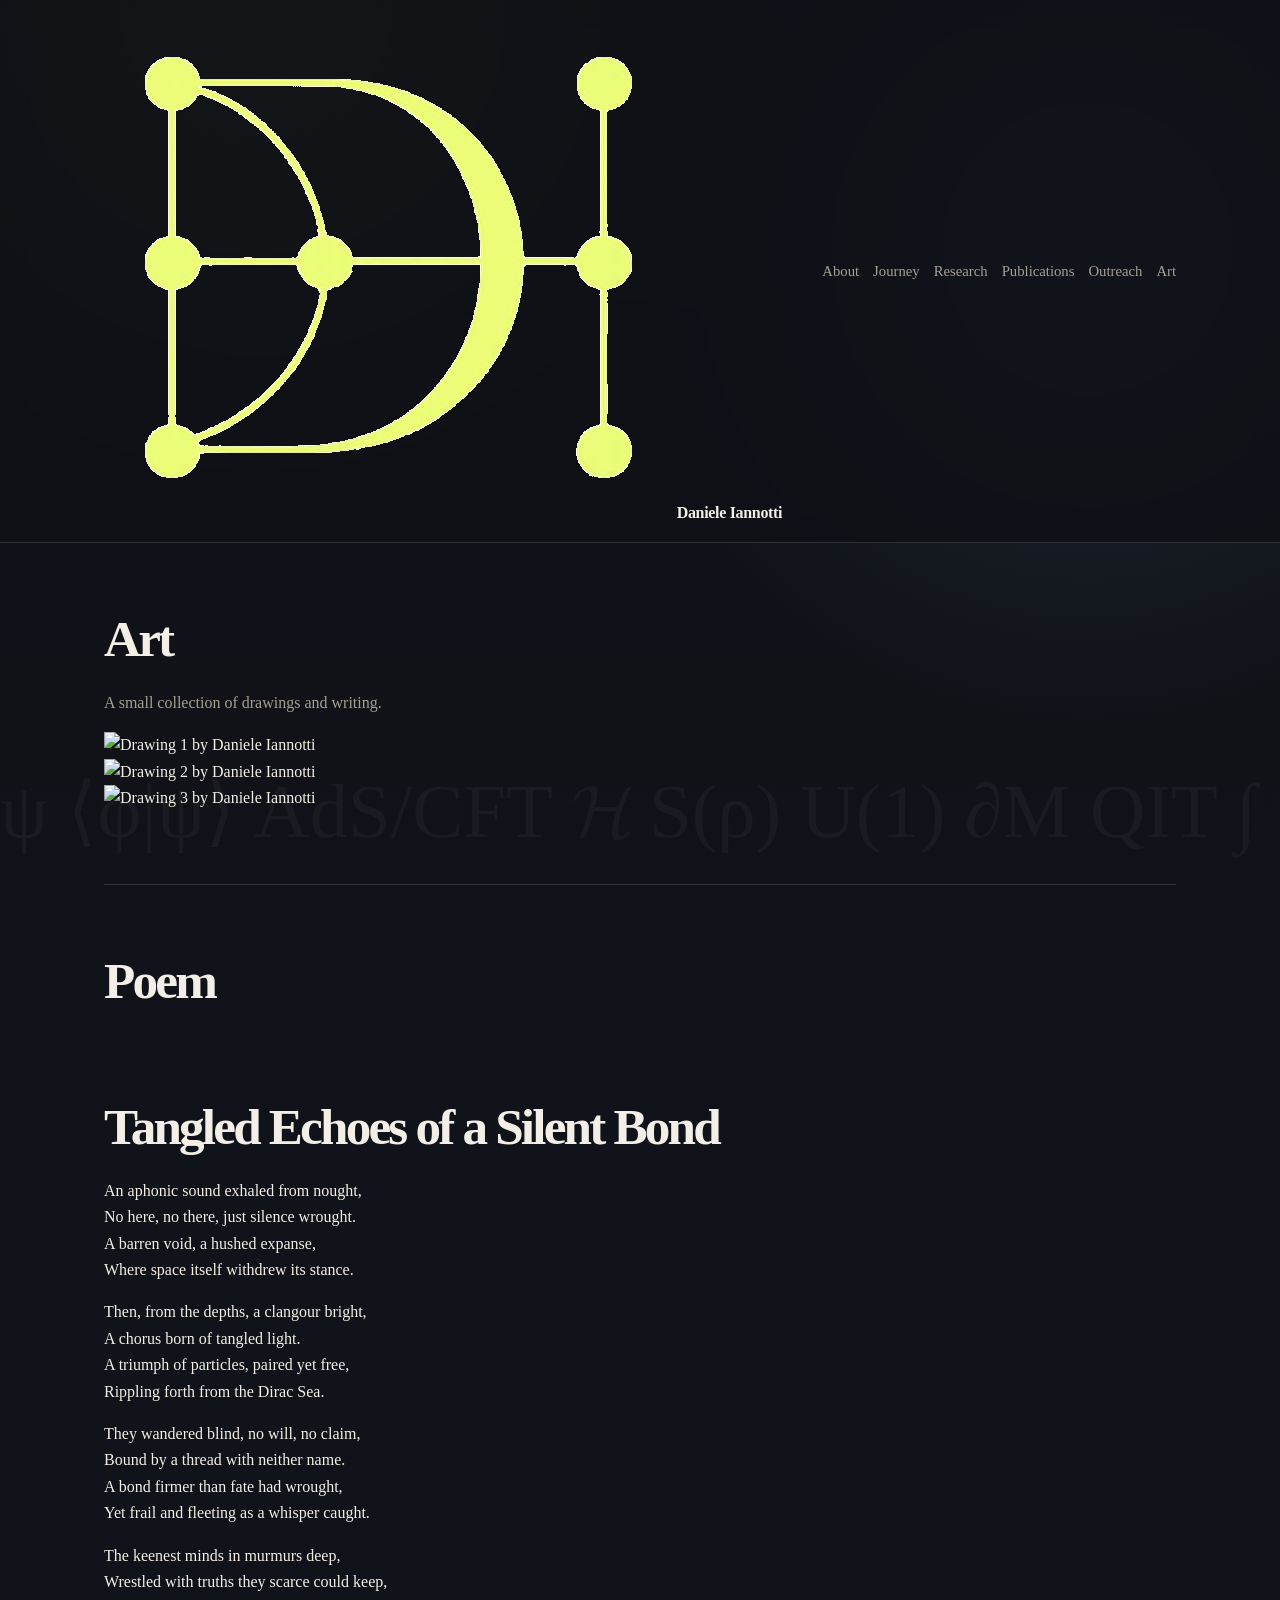
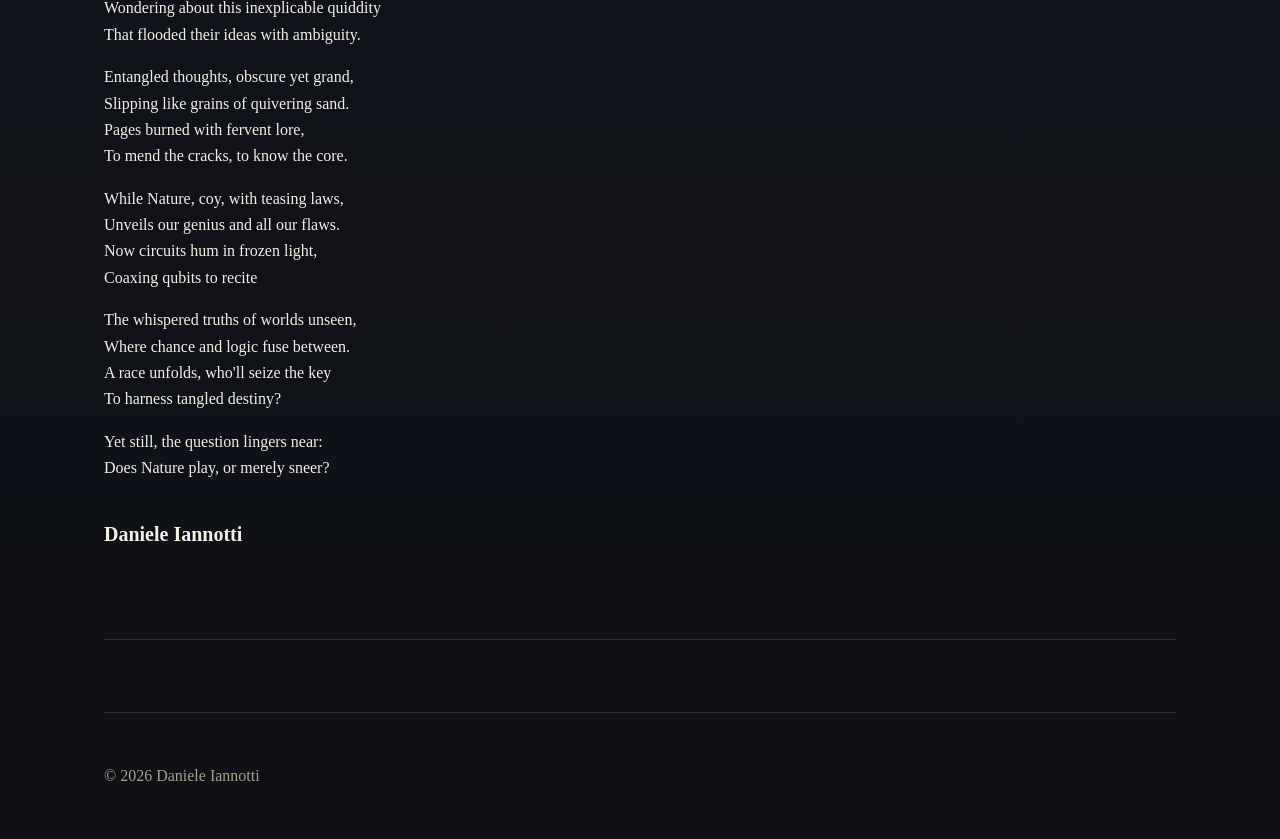
==== art.html @ decf35d2 "Update art.html" ====
<!DOCTYPE html>
<html lang="en">
<head>
  <meta charset="UTF-8">
  <meta name="viewport" content="width=device-width, initial-scale=1.0">

  <title>Art | Daniele Iannotti</title>

  <meta name="description" content="Drawings and poetry by Daniele Iannotti.">

  <link rel="stylesheet" href="style.css">
</head>

<body>

  <header>
    <nav>
      <a href="index.html" class="name logo-name">
        <img src="assets/logo.png" alt="Daniele Iannotti logo">
        <span>Daniele Iannotti</span>
      </a>

      <div class="links">
        <a href="index.html#about">About</a>
        <a href="index.html#journey">Journey</a>
        <a href="index.html#research">Research</a>
        <a href="index.html#publications">Publications</a>
        <a href="index.html#outreach">Outreach</a>
        <a href="art.html">Art</a>
      </div>
    </nav>
  </header>

  <main>

    <section id="art">
      <h2>Art</h2>

      <p>
        A small collection of drawings and writing.
      </p>

      <div class="art-gallery">
        <article class="art-item">
          <img src="assets/art/drawing-1.jpeg" alt="Drawing 1 by Daniele Iannotti">
        </article>

        <article class="art-item">
          <img src="assets/art/drawing-2.jpeg" alt="Drawing 2 by Daniele Iannotti">
        </article>

        <article class="art-item">
          <img src="assets/art/drawing-3.jpeg" alt="Drawing 3 by Daniele Iannotti">
        </article>
      </div>
    </section>

    <section id="poem" class="poem-section">
      <h2>Poem</h2>

      <section id="poem" class="poem-section">
  <h2>Tangled Echoes of a Silent Bond</h2>

  <article class="poem">

    <p>
      An aphonic sound exhaled from nought,<br>
      No here, no there, just silence wrought.<br>
      A barren void, a hushed expanse,<br>
      Where space itself withdrew its stance.
    </p>

    <p>
      Then, from the depths, a clangour bright,<br>
      A chorus born of tangled light.<br>
      A triumph of particles, paired yet free,<br>
      Rippling forth from the Dirac Sea.
    </p>

    <p>
      They wandered blind, no will, no claim,<br>
      Bound by a thread with neither name.<br>
      A bond firmer than fate had wrought,<br>
      Yet frail and fleeting as a whisper caught.
    </p>

    <p>
      The keenest minds in murmurs deep,<br>
      Wrestled with truths they scarce could keep,<br>
      Wondering about this inexplicable quiddity<br>
      That flooded their ideas with ambiguity.
    </p>

    <p>
      Entangled thoughts, obscure yet grand,<br>
      Slipping like grains of quivering sand.<br>
      Pages burned with fervent lore,<br>
      To mend the cracks, to know the core.
    </p>

    <p>
      While Nature, coy, with teasing laws,<br>
      Unveils our genius and all our flaws.<br>
      Now circuits hum in frozen light,<br>
      Coaxing qubits to recite
    </p>

    <p>
      The whispered truths of worlds unseen,<br>
      Where chance and logic fuse between.<br>
      A race unfolds, who'll seize the key<br>
      To harness tangled destiny?
    </p>

    <p>
      Yet still, the question lingers near:<br>
      Does Nature play, or merely sneer?
    </p>
  </article>

        <h3>Daniele Iannotti</h3>
</section>

  </main>

  <footer>
    <p>© 2026 Daniele Iannotti</p>
  </footer>

</body>
</html>
---- style.css ----
:root {
  --bg: #0f1117;
  --panel: #161923;
  --panel-soft: #1e2230;
  --text: #f3efe6;
  --muted: #a7a090;
  --line: rgba(243, 239, 230, 0.14);
  --accent: #d7ff6f;
  --accent-2: #9bd7ff;
  --max-width: 1120px;
}

* {
  box-sizing: border-box;
}

html {
  scroll-behavior: smooth;
}

body {
  margin: 0;
  font-family: Georgia, "Times New Roman", serif;
  background:
    radial-gradient(circle at 20% 0%, rgba(215, 255, 111, 0.12), transparent 34rem),
    radial-gradient(circle at 85% 10%, rgba(155, 215, 255, 0.11), transparent 30rem),
    linear-gradient(180deg, #0f1117 0%, #11131a 55%, #0f1117 100%);
  color: var(--text);
  line-height: 1.65;
}

body::before {
  content: "ψ   ⟨φ|ψ⟩   AdS/CFT   𝓗   S(ρ)   U(1)   ∂M   QIT   ∫";
  position: fixed;
  inset: auto 0 24px 0;
  color: rgba(243, 239, 230, 0.045);
  font-size: clamp(2rem, 6vw, 5rem);
  white-space: nowrap;
  z-index: -1;
  pointer-events: none;
}

a {
  color: var(--accent);
  text-decoration: none;
}

a:hover {
  text-decoration: underline;
}

header {
  position: sticky;
  top: 0;
  z-index: 10;
  background: rgba(15, 17, 23, 0.82);
  border-bottom: 1px solid var(--line);
  backdrop-filter: blur(14px);
}

nav {
  max-width: var(--max-width);
  margin: 0 auto;
  padding: 16px 24px;
  display: flex;
  justify-content: space-between;
  align-items: center;
  gap: 28px;
}

.name {
  color: var(--text);
  font-weight: 700;
  letter-spacing: -0.02em;
}

.links {
  display: flex;
  flex-wrap: wrap;
  gap: 14px;
  font-size: 0.92rem;
}

.links a {
  color: var(--muted);
}

.links a:hover {
  color: var(--text);
}

main {
  max-width: var(--max-width);
  margin: 0 auto;
  padding: 0 24px;
}

section {
  padding: 72px 0;
  border-bottom: 1px solid var(--line);
}

.hero {
  min-height: 82vh;
  padding: 96px 0 88px;
  display: grid;
  grid-template-columns: minmax(0, 1.5fr) 340px;
  gap: 64px;
  align-items: center;
  position: relative;
}

.hero::before {
  content: "";
  position: absolute;
  right: 220px;
  top: 130px;
  width: 11px;
  height: 11px;
  border-radius: 999px;
  background: var(--accent);
  box-shadow:
    56px 40px 0 rgba(155, 215, 255, 0.9),
    -48px 82px 0 rgba(243, 239, 230, 0.5),
    96px 126px 0 rgba(215, 255, 111, 0.6);
  opacity: 0.8;
}

.label {
  display: inline-block;
  color: var(--accent);
  text-transform: uppercase;
  letter-spacing: 0.12em;
  font-size: 0.78rem;
  margin-bottom: 18px;
}

h1 {
  font-size: clamp(4rem, 10vw, 8.6rem);
  line-height: 0.86;
  letter-spacing: -0.085em;
  margin: 0 0 28px;
  max-width: 820px;
}

h2 {
  font-size: clamp(2rem, 4vw, 3.8rem);
  line-height: 0.95;
  letter-spacing: -0.055em;
  margin: 0 0 26px;
}

h3 {
  font-size: 1.25rem;
  margin: 36px 0 16px;
}

h4 {
  font-size: 1.08rem;
  margin: 0 0 8px;
}

.subtitle {
  font-size: clamp(1.35rem, 2.4vw, 2.1rem);
  line-height: 1.18;
  max-width: 760px;
  color: var(--text);
  margin-bottom: 24px;
}

.hero-text > p:not(.label):not(.subtitle) {
  color: var(--muted);
  max-width: 660px;
}

.buttons {
  display: flex;
  flex-wrap: wrap;
  gap: 10px;
  margin-top: 30px;
}

.buttons a {
  color: var(--text);
  border: 1px solid var(--line);
  background: rgba(255, 255, 255, 0.045);
  padding: 8px 14px;
  border-radius: 999px;
  font-size: 0.94rem;
}

.buttons a:hover {
  background: var(--accent);
  color: #0f1117;
  text-decoration: none;
  border-color: var(--accent);
}

.hero-photo {
  position: relative;
}

.hero-photo::before {
  content: "quantum information / many-body physics / gravity";
  position: absolute;
  left: -58px;
  bottom: 18px;
  transform: rotate(-90deg);
  transform-origin: left bottom;
  color: rgba(243, 239, 230, 0.45);
  font-size: 0.76rem;
  letter-spacing: 0.12em;
  text-transform: uppercase;
  white-space: nowrap;
}

.hero-photo img {
  width: 100%;
  max-width: 280px;
  aspect-ratio: 4 / 5;
  object-fit: cover;
  border-radius: 28px;
  display: block;
  margin-left: auto;
  border: 1px solid var(--line);
  filter: grayscale(15%) contrast(1.03);
  box-shadow: 0 28px 80px rgba(0, 0, 0, 0.38);
}

section > p {
  max-width: 780px;
  color: var(--muted);
}

#about p {
  font-size: 1.15rem;
  max-width: 820px;
}

.cards {
  display: grid;
  grid-template-columns: repeat(3, 1fr);
  gap: 18px;
}

.cards article,
.publication {
  background:
    linear-gradient(180deg, rgba(255, 255, 255, 0.055), rgba(255, 255, 255, 0.025));
  border: 1px solid var(--line);
  border-radius: 24px;
  padding: 22px;
}

.cards article {
  min-height: 230px;
  position: relative;
  overflow: hidden;
}

.cards article::after {
  content: "";
  position: absolute;
  right: -32px;
  bottom: -32px;
  width: 110px;
  height: 110px;
  border-radius: 999px;
  border: 1px solid rgba(215, 255, 111, 0.18);
}

.cards article h3 {
  margin-top: 0;
  color: var(--accent);
}

.cards article p,
.publication p,
#outreach p,
#contact p {
  color: var(--muted);
}

.publication {
  margin-bottom: 16px;
  transition: transform 0.16s ease, border-color 0.16s ease, background 0.16s ease;
}

.publication:hover {
  transform: translateY(-2px);
  border-color: rgba(215, 255, 111, 0.38);
  background:
    linear-gradient(180deg, rgba(215, 255, 111, 0.075), rgba(255, 255, 255, 0.025));
}

.publication p {
  margin: 6px 0;
}

.publication h4 {
  color: var(--text);
}

/* Outreach */

.outreach-list {
  display: grid;
  gap: 14px;
  margin-top: 28px;
}

.outreach-item {
  background:
    linear-gradient(180deg, rgba(255, 255, 255, 0.055), rgba(255, 255, 255, 0.025));
  border: 1px solid var(--line);
  border-radius: 24px;
  padding: 20px 22px;
  transition: transform 0.16s ease, border-color 0.16s ease, background 0.16s ease;
}

.outreach-item:hover {
  transform: translateY(-2px);
  border-color: rgba(215, 255, 111, 0.38);
  background:
    linear-gradient(180deg, rgba(215, 255, 111, 0.075), rgba(255, 255, 255, 0.025));
}

.outreach-type {
  margin: 0 0 6px;
  color: var(--muted);
  font-size: 0.9rem;
}

.outreach-item h3 {
  margin: 0;
  font-size: 1.15rem;
  line-height: 1.35;
}

.outreach-item h3 a {
  color: var(--text);
}

.outreach-item h3 a:hover {
  color: var(--accent);
  text-decoration: none;
}

.outreach-more {
  margin-top: 22px;
}

/* Academic Journey */

.aj-section {
  display: block;
}

.aj-section h2 {
  margin-bottom: 44px;
}

.aj-track {
  position: relative;
  display: grid;
  grid-template-columns: repeat(4, 1fr);
  gap: 28px;
  padding: 52px 42px 48px;
  border-radius: 34px;
  background:
    radial-gradient(circle at center, rgba(255, 250, 240, 0.98) 0%, rgba(255, 250, 240, 0.96) 58%, rgba(255, 250, 240, 0.72) 78%, rgba(255, 250, 240, 0.10) 100%);
  box-shadow:
    inset 0 0 80px rgba(15, 17, 23, 0.18),
    0 30px 90px rgba(0, 0, 0, 0.28);
  overflow: hidden;
}

/* dark fade around the panel boundary */
.aj-track::before {
  content: "";
  position: absolute;
  inset: 0;
  border-radius: 34px;
  background:
    linear-gradient(90deg, rgba(15, 17, 23, 0.32), transparent 9%, transparent 91%, rgba(15, 17, 23, 0.32)),
    linear-gradient(180deg, rgba(15, 17, 23, 0.28), transparent 13%, transparent 87%, rgba(15, 17, 23, 0.28));
  pointer-events: none;
  z-index: 0;
}

/* one clean continuous line */
.aj-track::after {
  content: "";
  position: absolute;
  top: 104px;
  left: 12.5%;
  right: 12.5%;
  height: 4px;
  background: #7a3e2d;
  border-radius: 999px;
  z-index: 1;
}

.aj-item {
  position: relative;
  z-index: 2;
  text-align: center;
  min-width: 0;
}

.aj-years {
  height: 34px;
  margin-bottom: 8px;
  color: #4b443d;
  font-size: 1.24rem;
  font-weight: 700;
  white-space: nowrap;
}

.aj-dot {
  position: relative;
  width: 20px;
  height: 20px;
  margin: 0 auto 42px;
  border-radius: 999px;
  background: #fffaf0;
  border: 4px solid #7a3e2d;
  box-shadow: 0 0 0 2px rgba(122, 62, 45, 0.22);
}

.aj-item:last-child .aj-dot::after {
  content: "";
  position: absolute;
  top: 50%;
  left: 18px;
  transform: translateY(-50%);
  width: 0;
  height: 0;
  border-left: 16px solid #7a3e2d;
  border-top: 10px solid transparent;
  border-bottom: 10px solid transparent;
}

.aj-logo {
  width: 116px;
  height: 116px;
  margin: 0 auto 22px;
  display: flex;
  align-items: center;
  justify-content: center;
}

.aj-logo img {
  width: 100%;
  height: 100%;
  object-fit: contain;
  filter: none;
  opacity: 1;
}

.aj-item h3 {
  max-width: 230px;
  margin: 0 auto 8px;
  color: #5f574d;
  font-size: 1.14rem;
  line-height: 1.25;
}

.aj-item p {
  max-width: 230px;
  margin: 0 auto;
  color: #1f1f1d;
  font-size: 1.05rem;
  line-height: 1.35;
}

footer {
  max-width: var(--max-width);
  margin: 0 auto;
  padding: 34px 24px;
  color: var(--muted);
}

/* Mobile */

@media (max-width: 860px) {
  nav {
    align-items: flex-start;
    flex-direction: column;
  }

  .hero {
    min-height: auto;
    grid-template-columns: 1fr;
    gap: 40px;
    padding: 72px 0;
  }

  .hero::before {
    display: none;
  }

  .hero-photo::before {
    display: none;
  }

  .hero-photo img {
    margin-left: 0;
    max-width: 210px;
  }

  .cards {
    grid-template-columns: 1fr;
  }

  section {
    padding: 56px 0;
  }

  .aj-section h2 {
    margin-bottom: 32px;
  }

  .aj-track {
    grid-template-columns: 1fr;
    gap: 30px;
    padding: 32px 24px 32px 52px;
    border-radius: 26px;
  }

  .aj-track::after {
    top: 32px;
    bottom: 32px;
    left: 28px;
    right: auto;
    width: 4px;
    height: auto;
    background: #7a3e2d;
  }

}
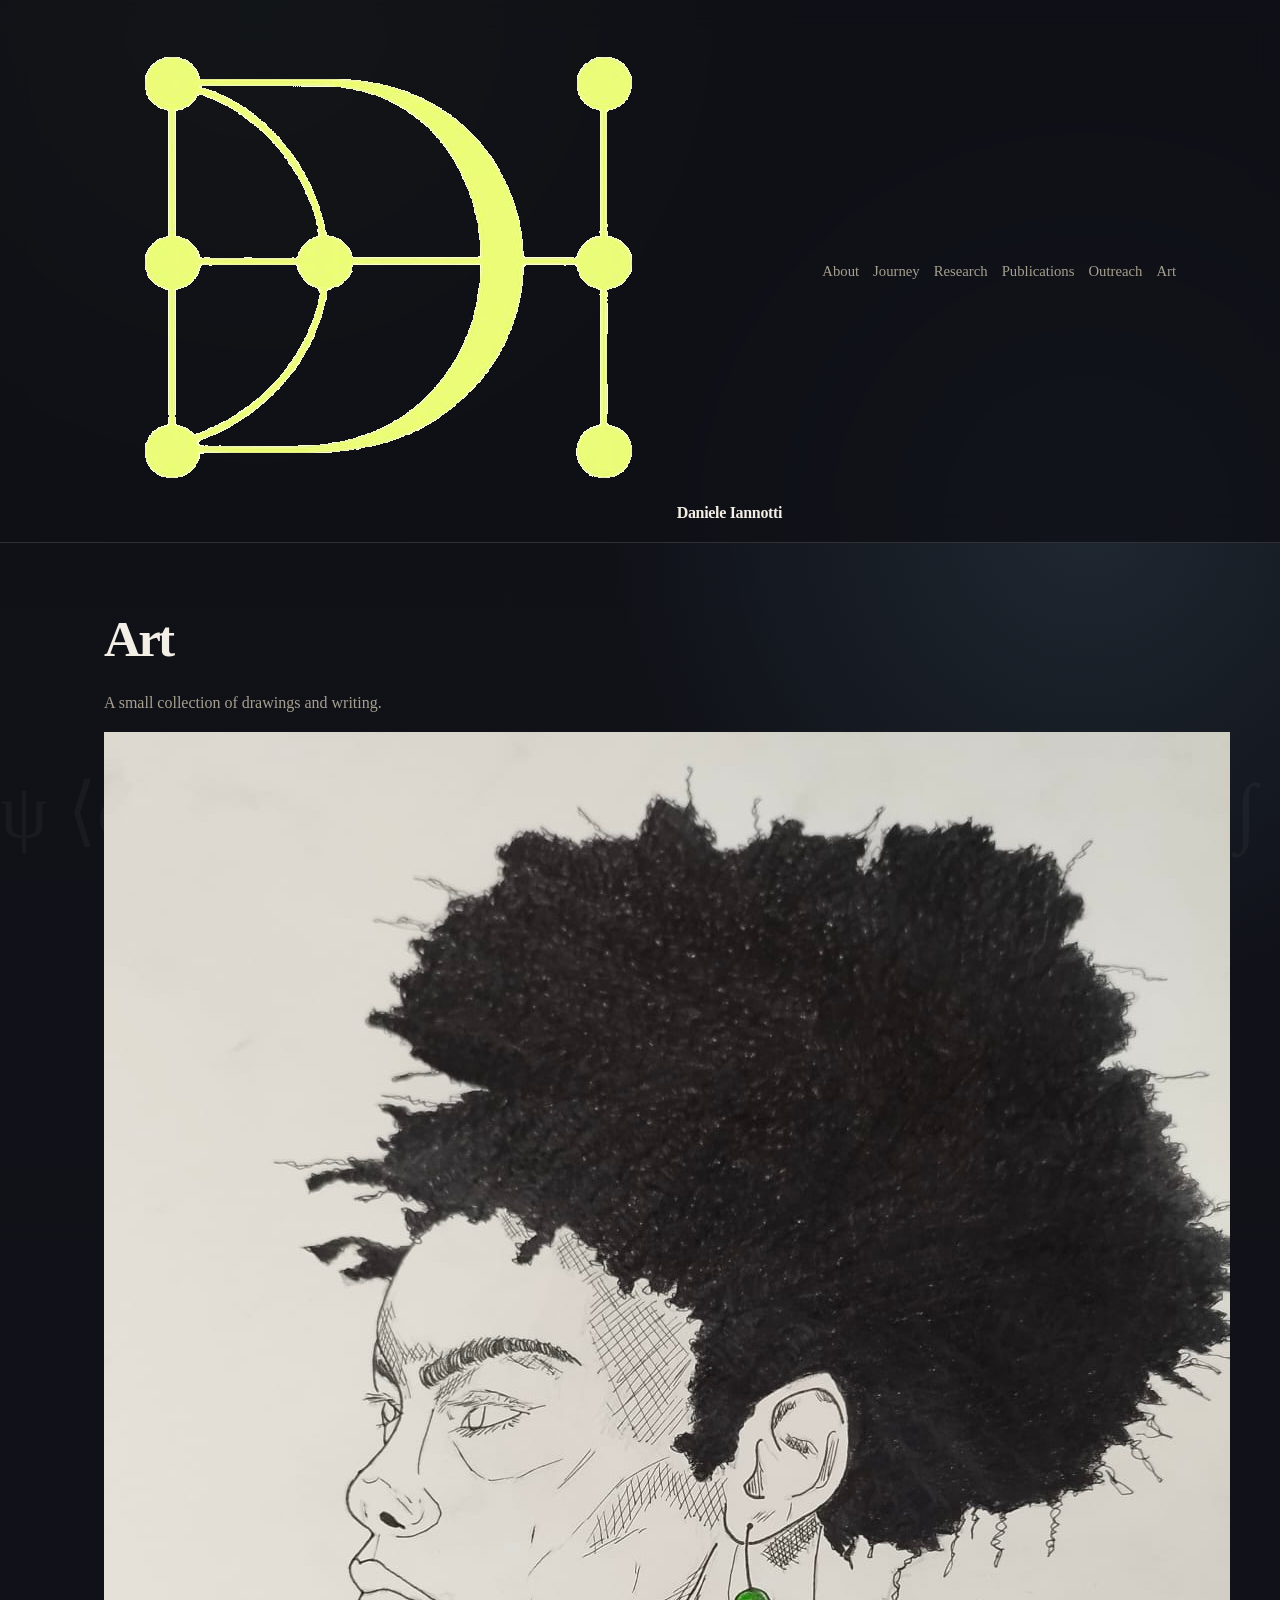
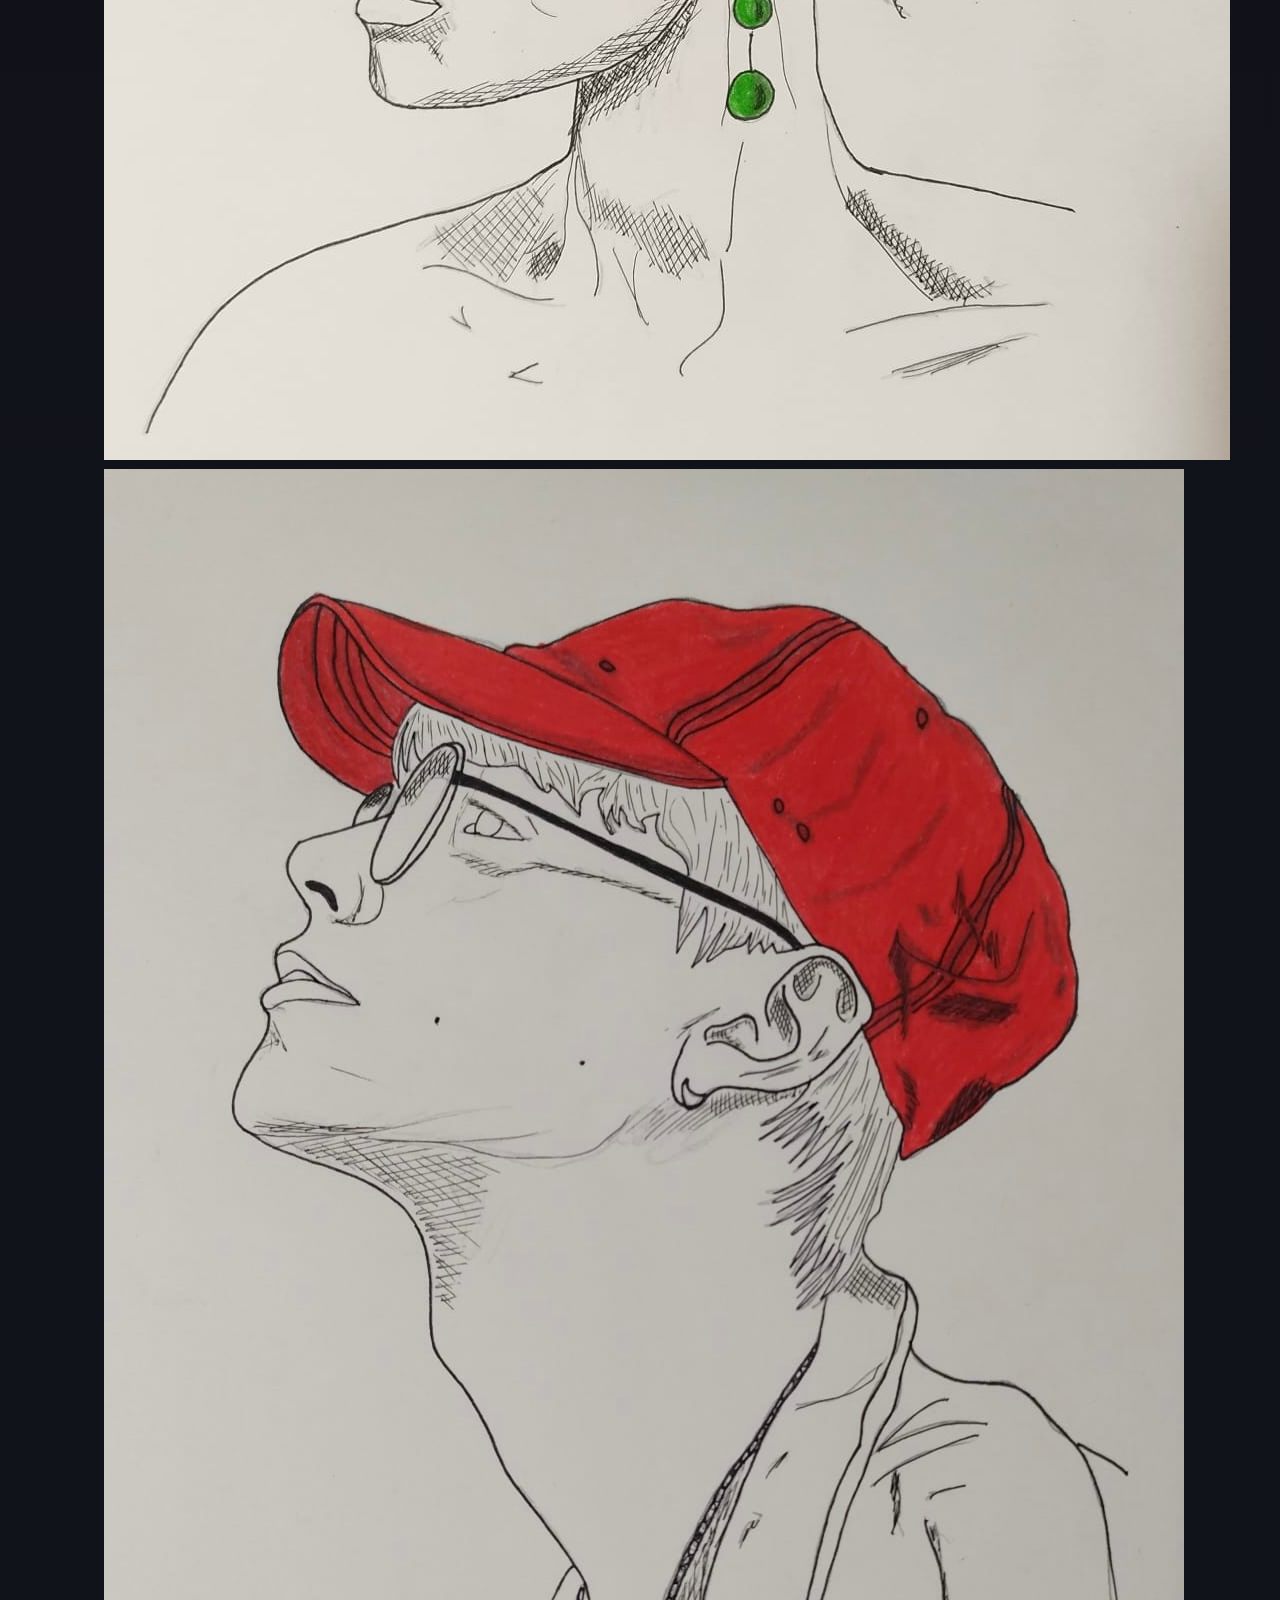
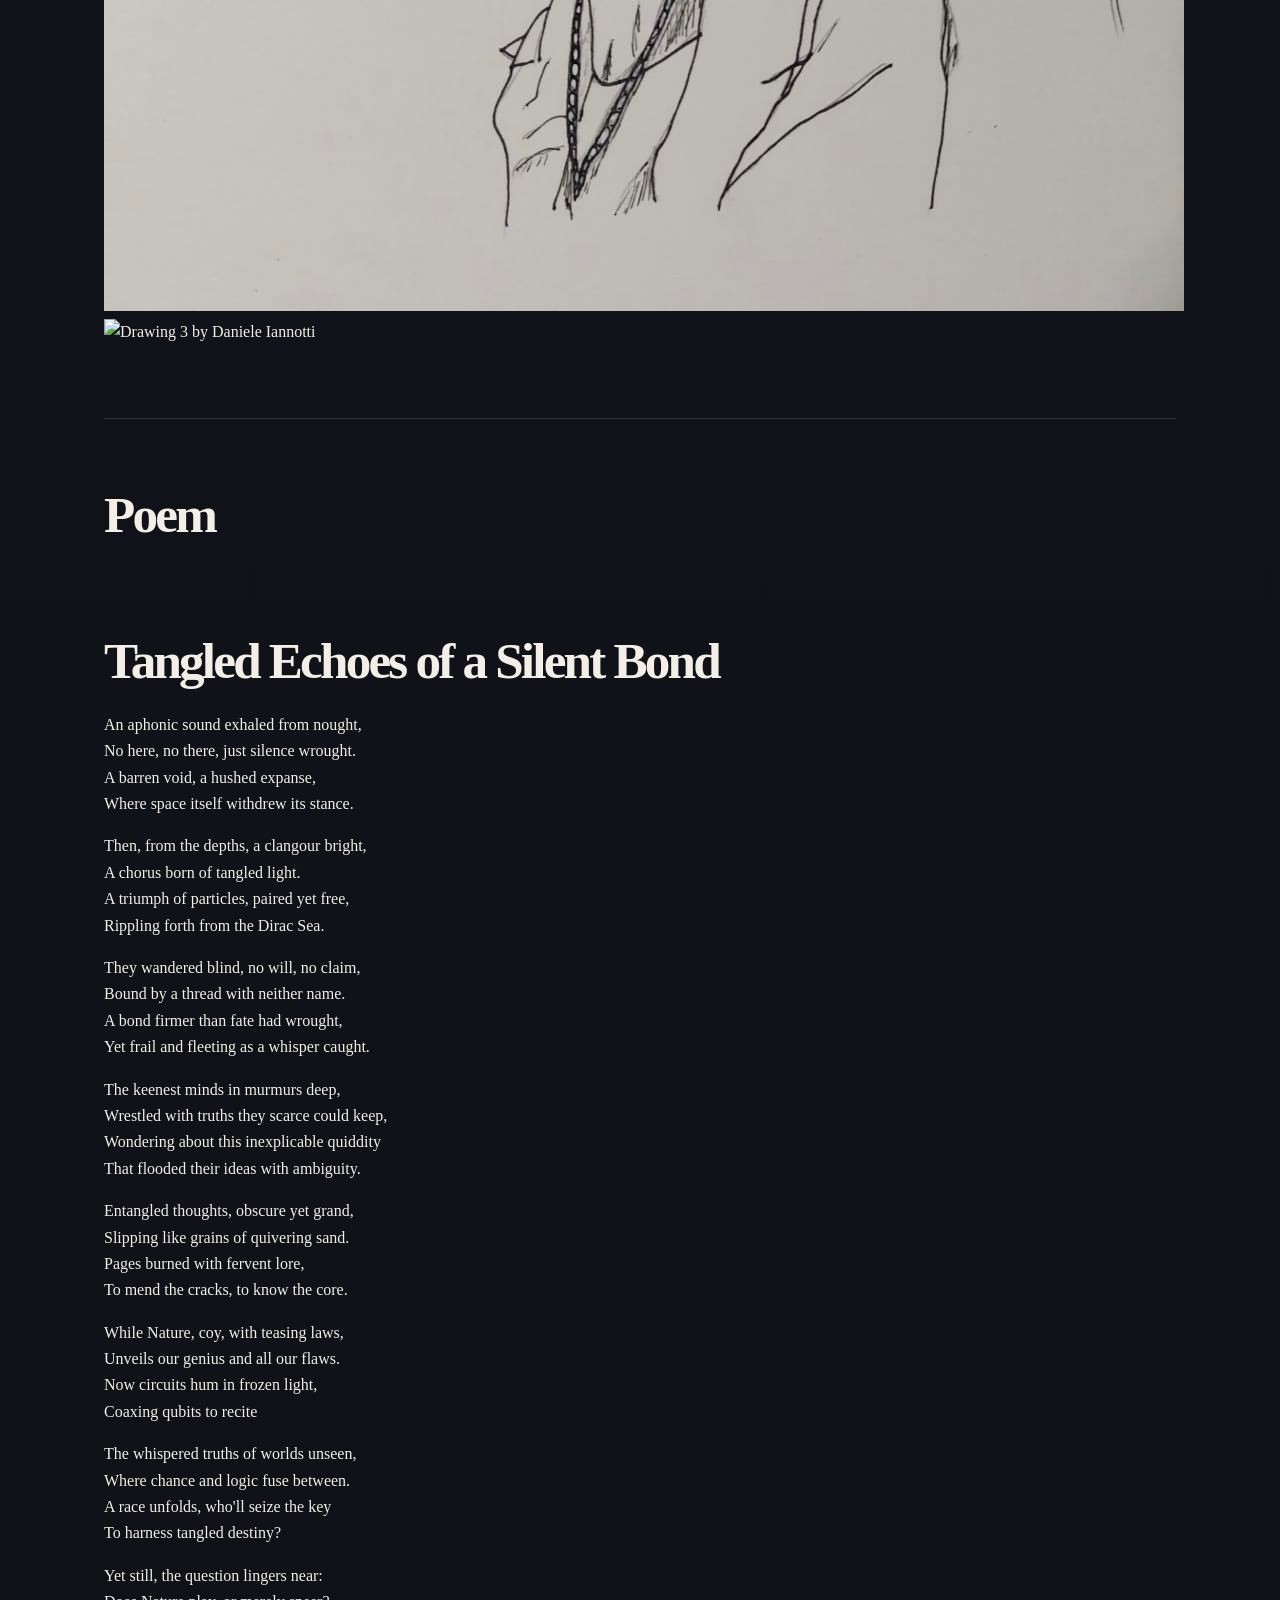
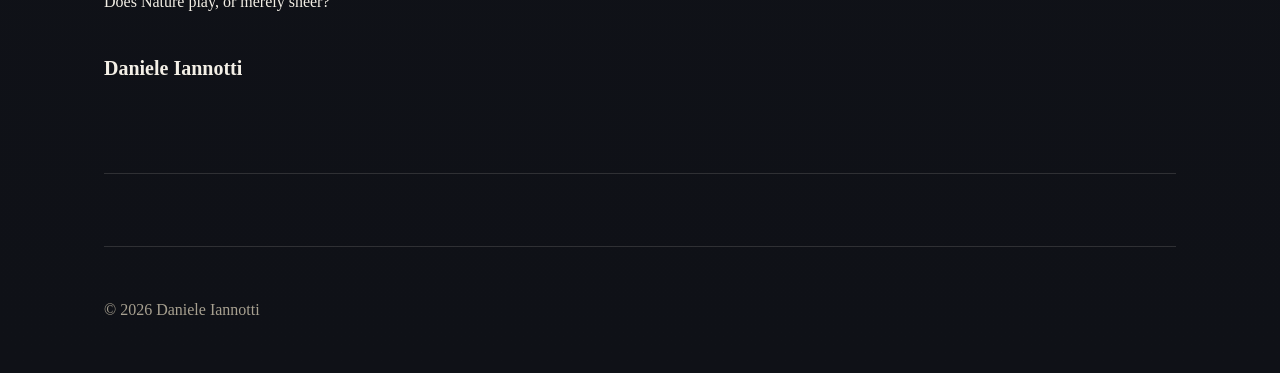
==== commit e6fcdf5f: "Update art.html" ====
--- a/art.html
+++ b/art.html
@@ -42,15 +42,15 @@
 
       <div class="art-gallery">
         <article class="art-item">
-          <img src="assets/art/drawing-1.jpeg" alt="Drawing 1 by Daniele Iannotti">
+          <img src="assets/art/drawing-01.jpeg" alt="Drawing 1 by Daniele Iannotti">
         </article>
 
         <article class="art-item">
-          <img src="assets/art/drawing-2.jpeg" alt="Drawing 2 by Daniele Iannotti">
+          <img src="assets/art/drawing-02.jpeg" alt="Drawing 2 by Daniele Iannotti">
         </article>
 
         <article class="art-item">
-          <img src="assets/art/drawing-3.jpeg" alt="Drawing 3 by Daniele Iannotti">
+          <img src="assets/art/drawing-03.jpeg" alt="Drawing 3 by Daniele Iannotti">
         </article>
       </div>
     </section>
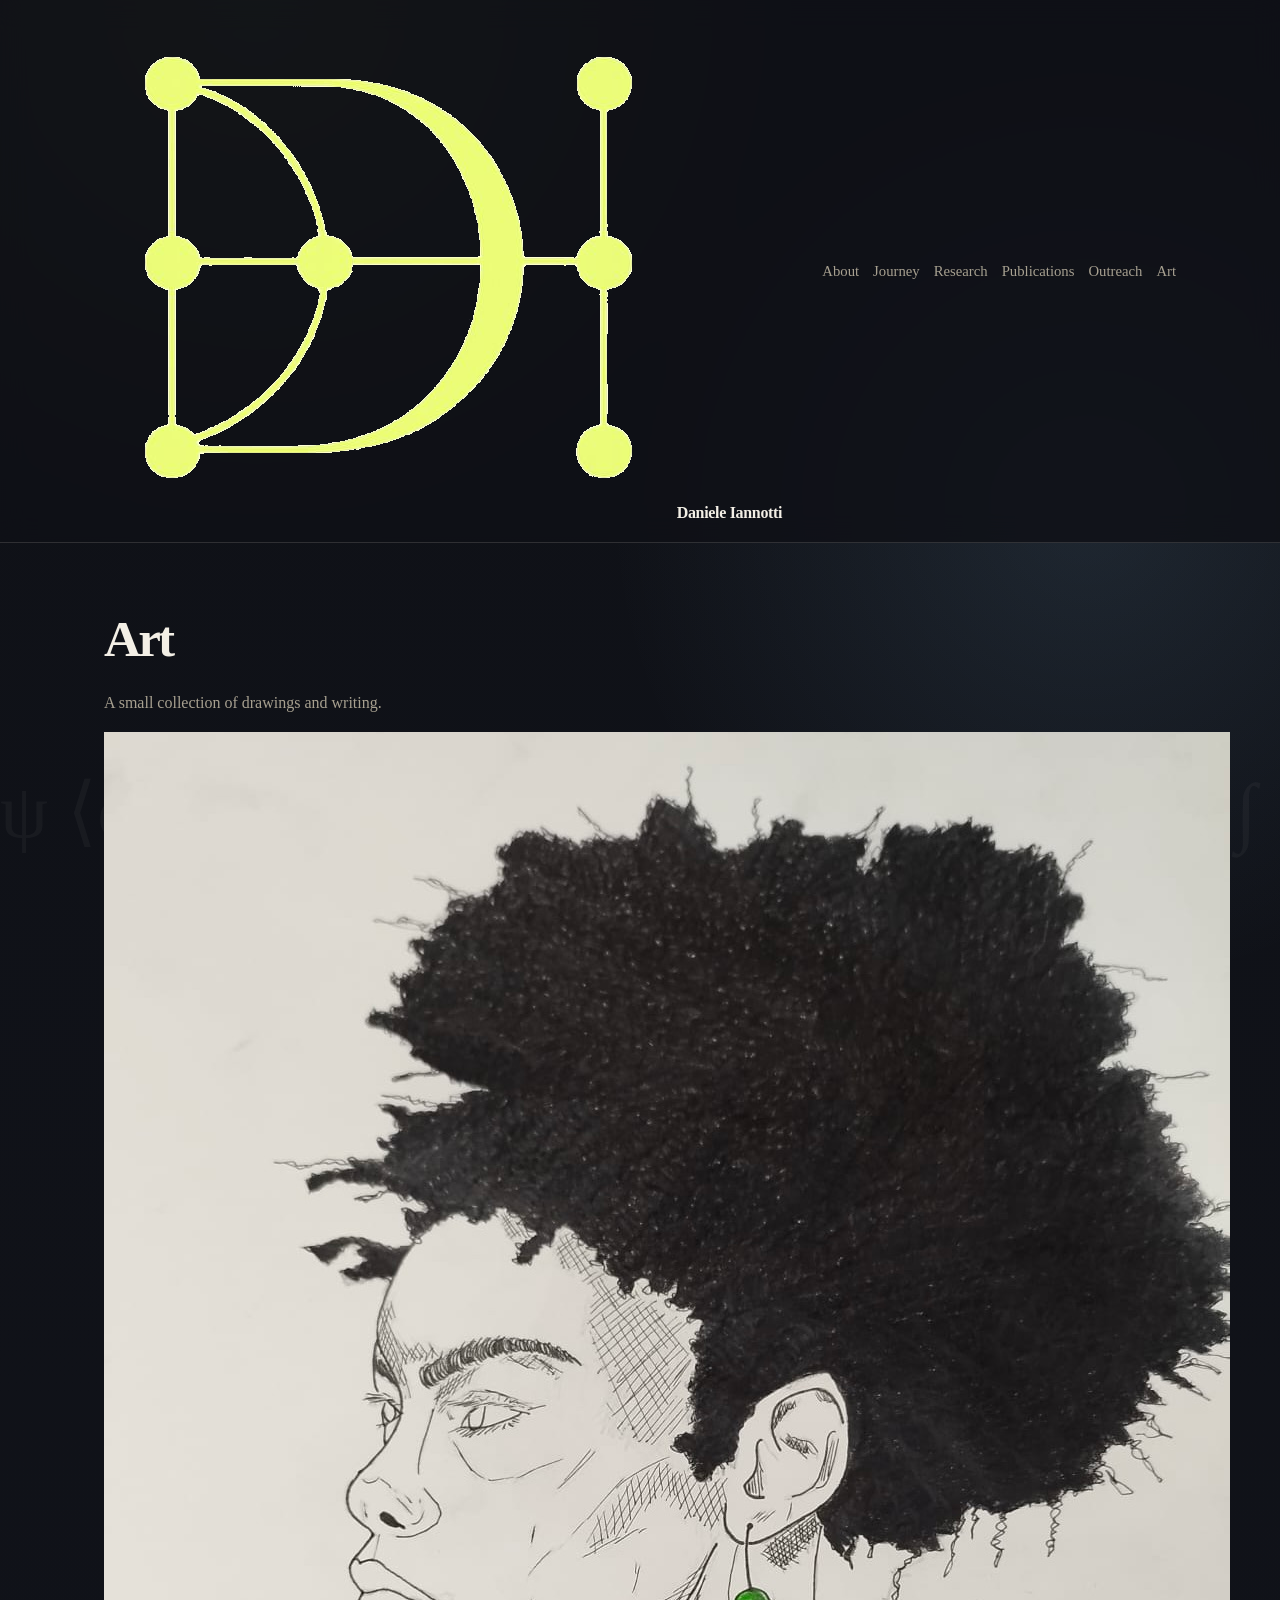
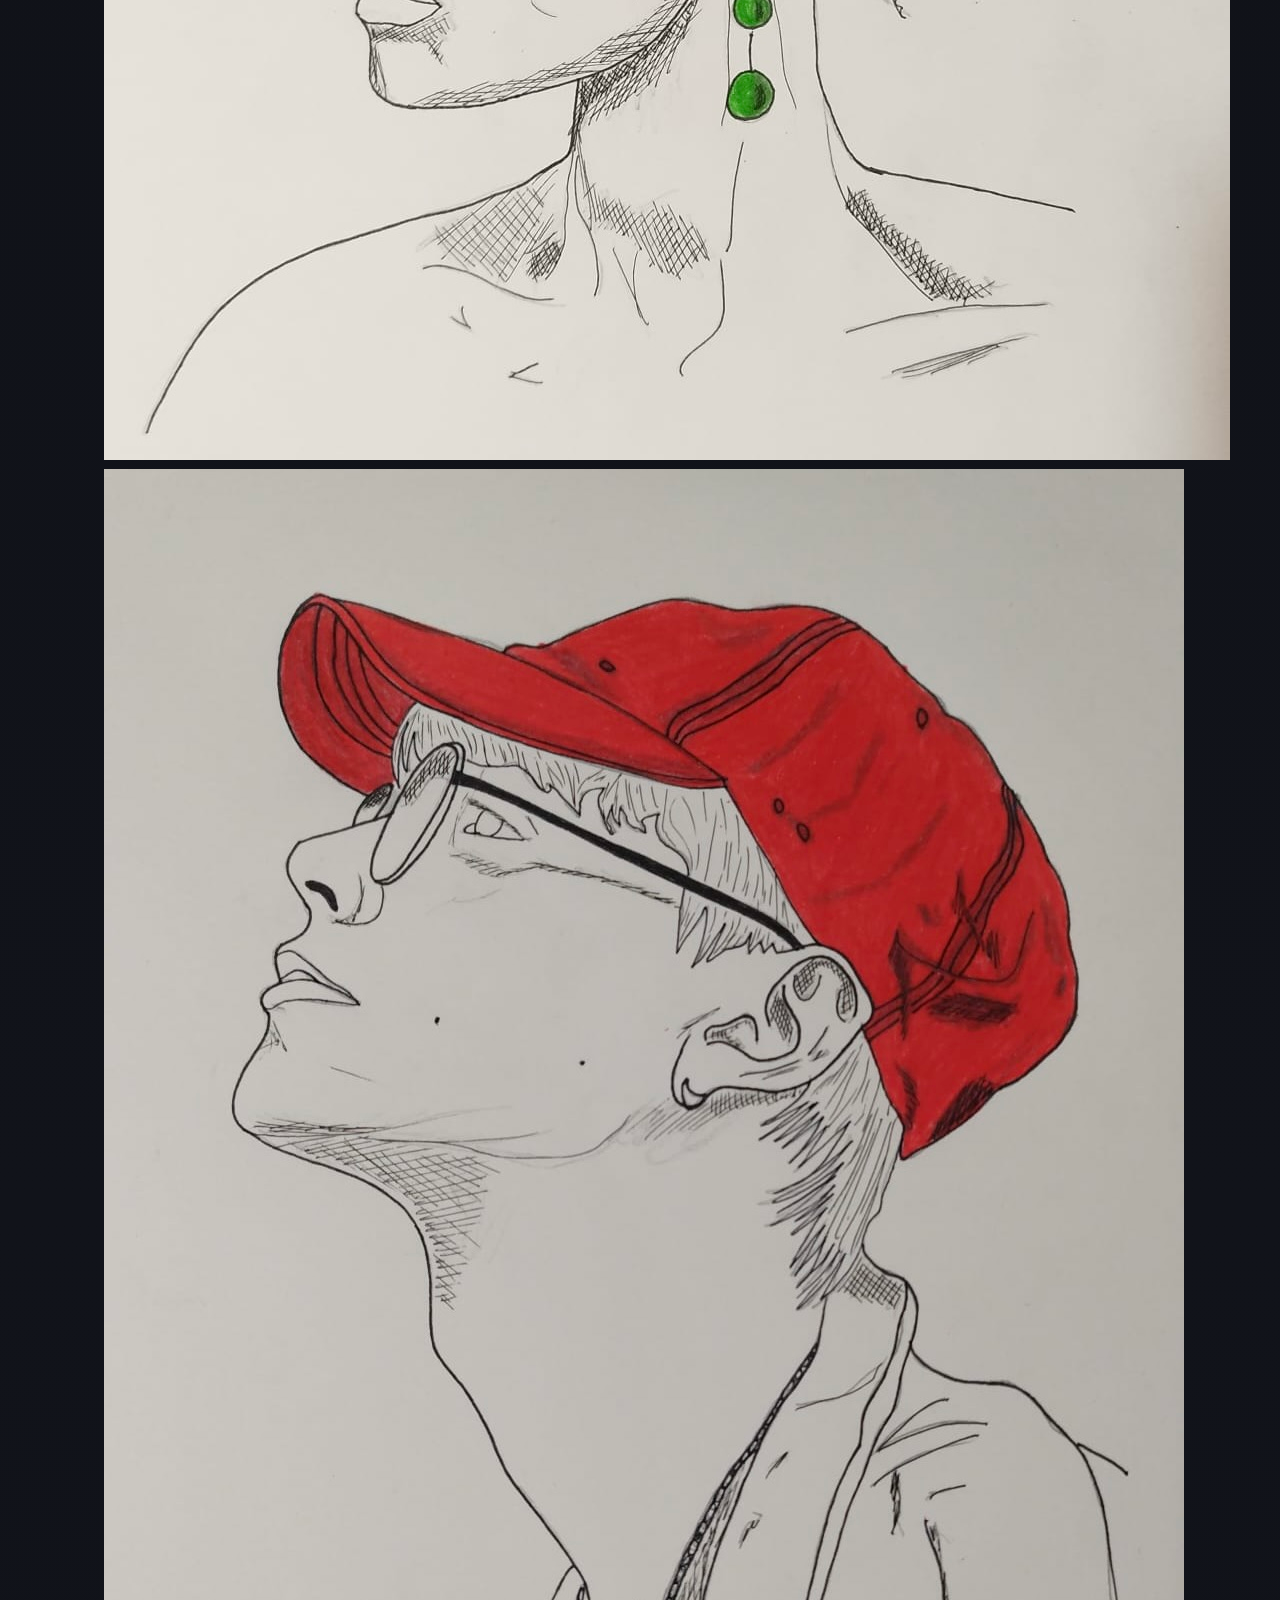
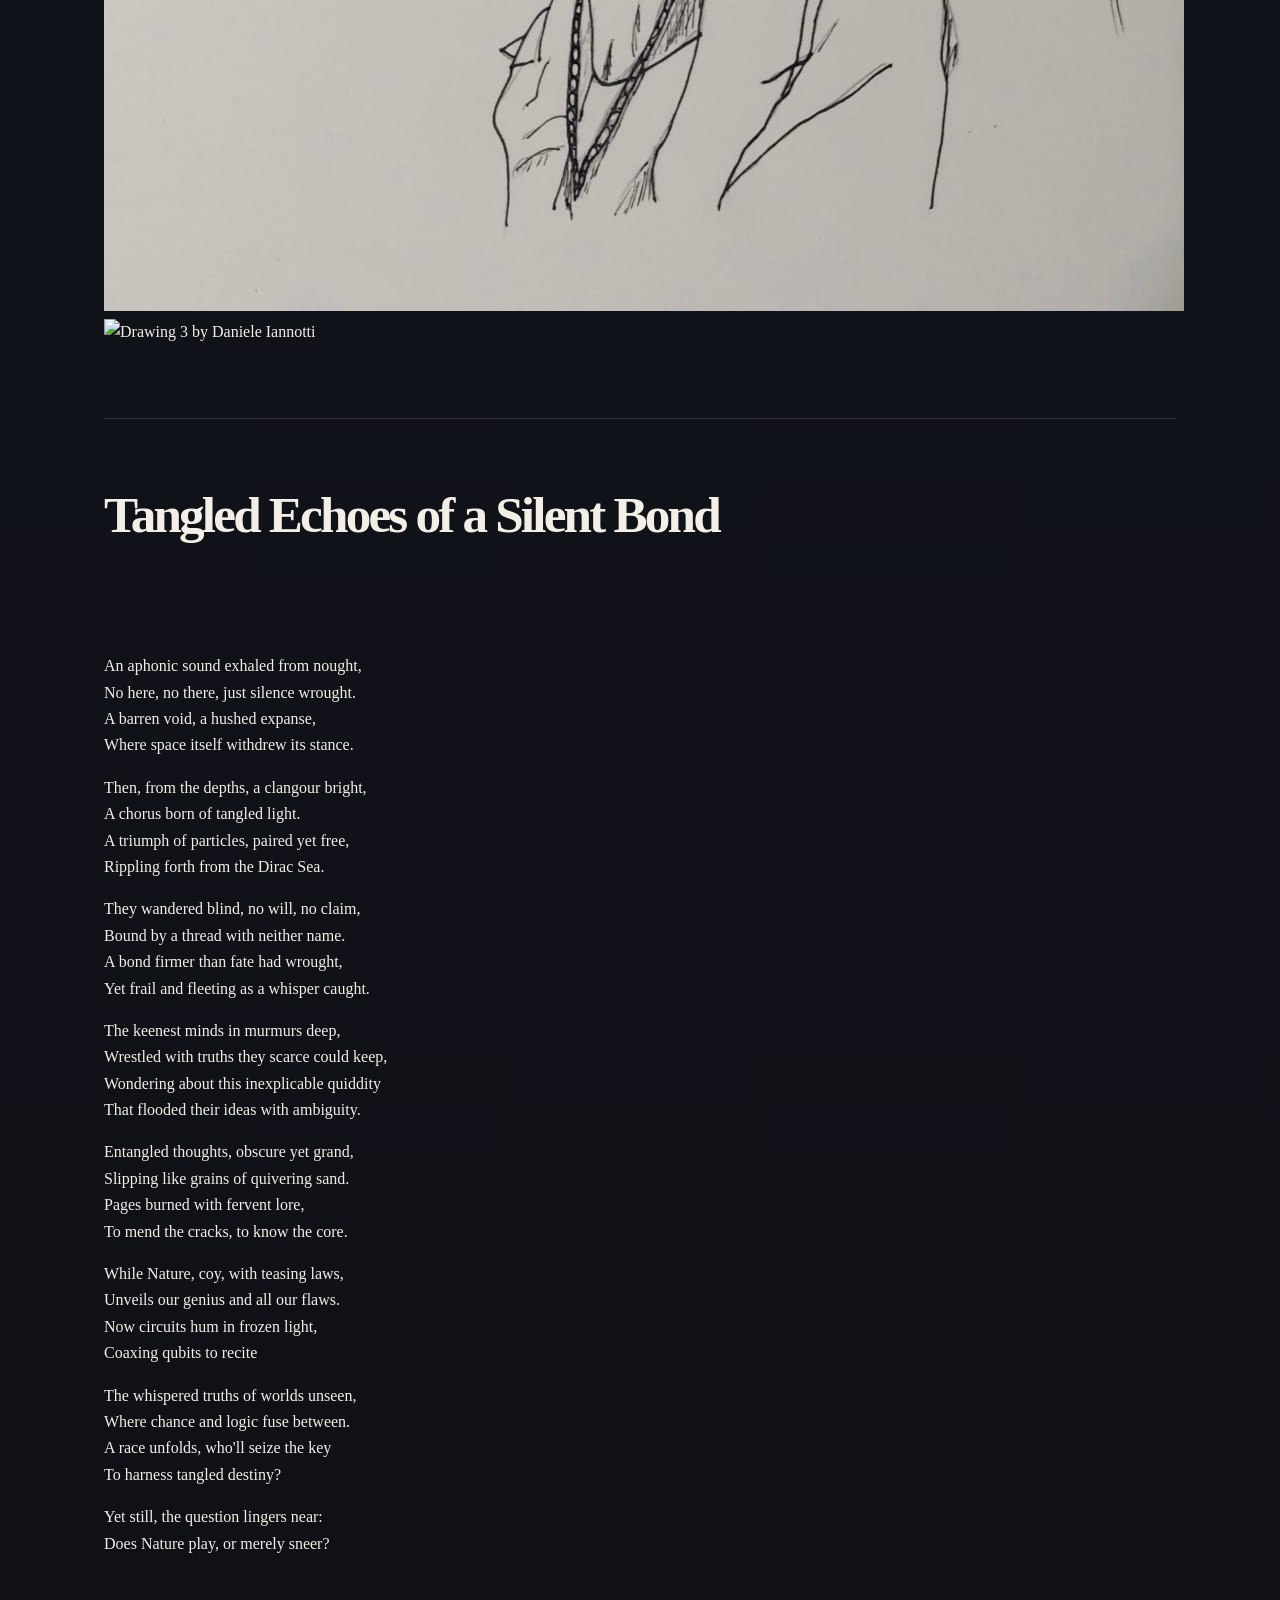
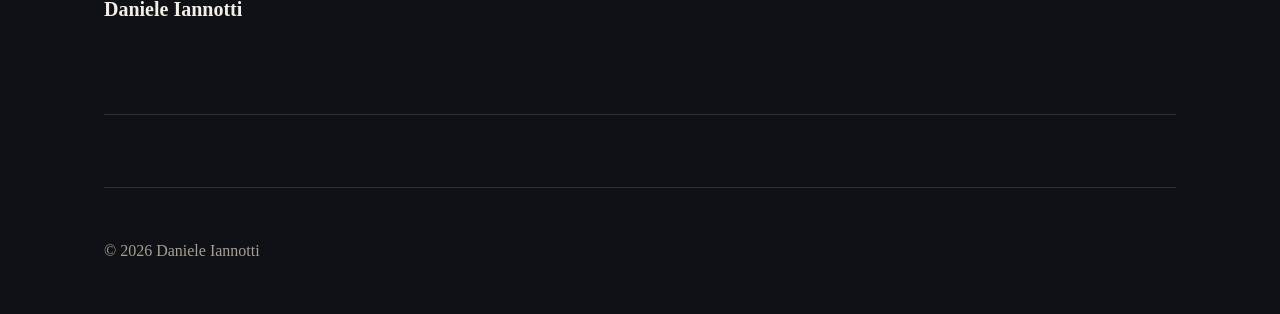
==== commit cc0d8262: "Update art.html" ====
--- a/art.html
+++ b/art.html
@@ -56,10 +56,9 @@
     </section>
 
     <section id="poem" class="poem-section">
-      <h2>Poem</h2>
+      <h2>Tangled Echoes of a Silent Bond</h2>
 
       <section id="poem" class="poem-section">
-  <h2>Tangled Echoes of a Silent Bond</h2>
 
   <article class="poem">
 
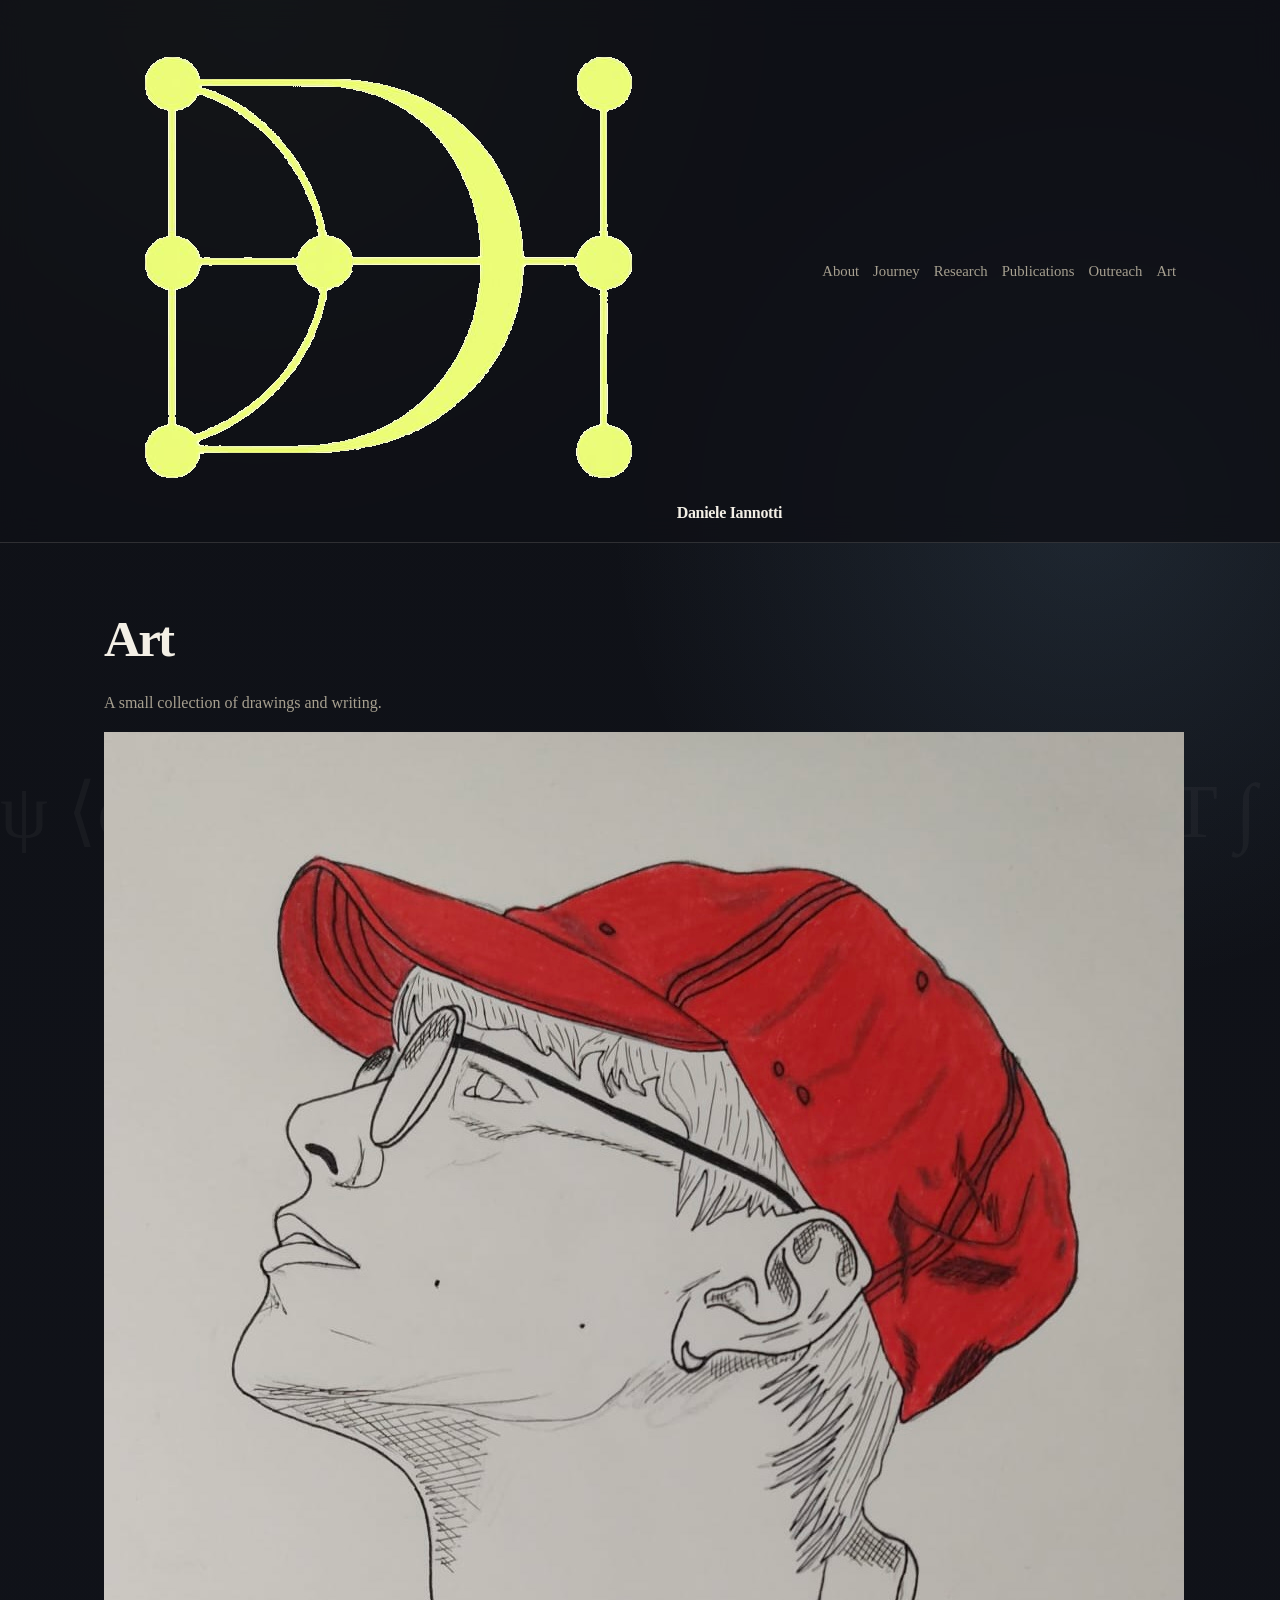
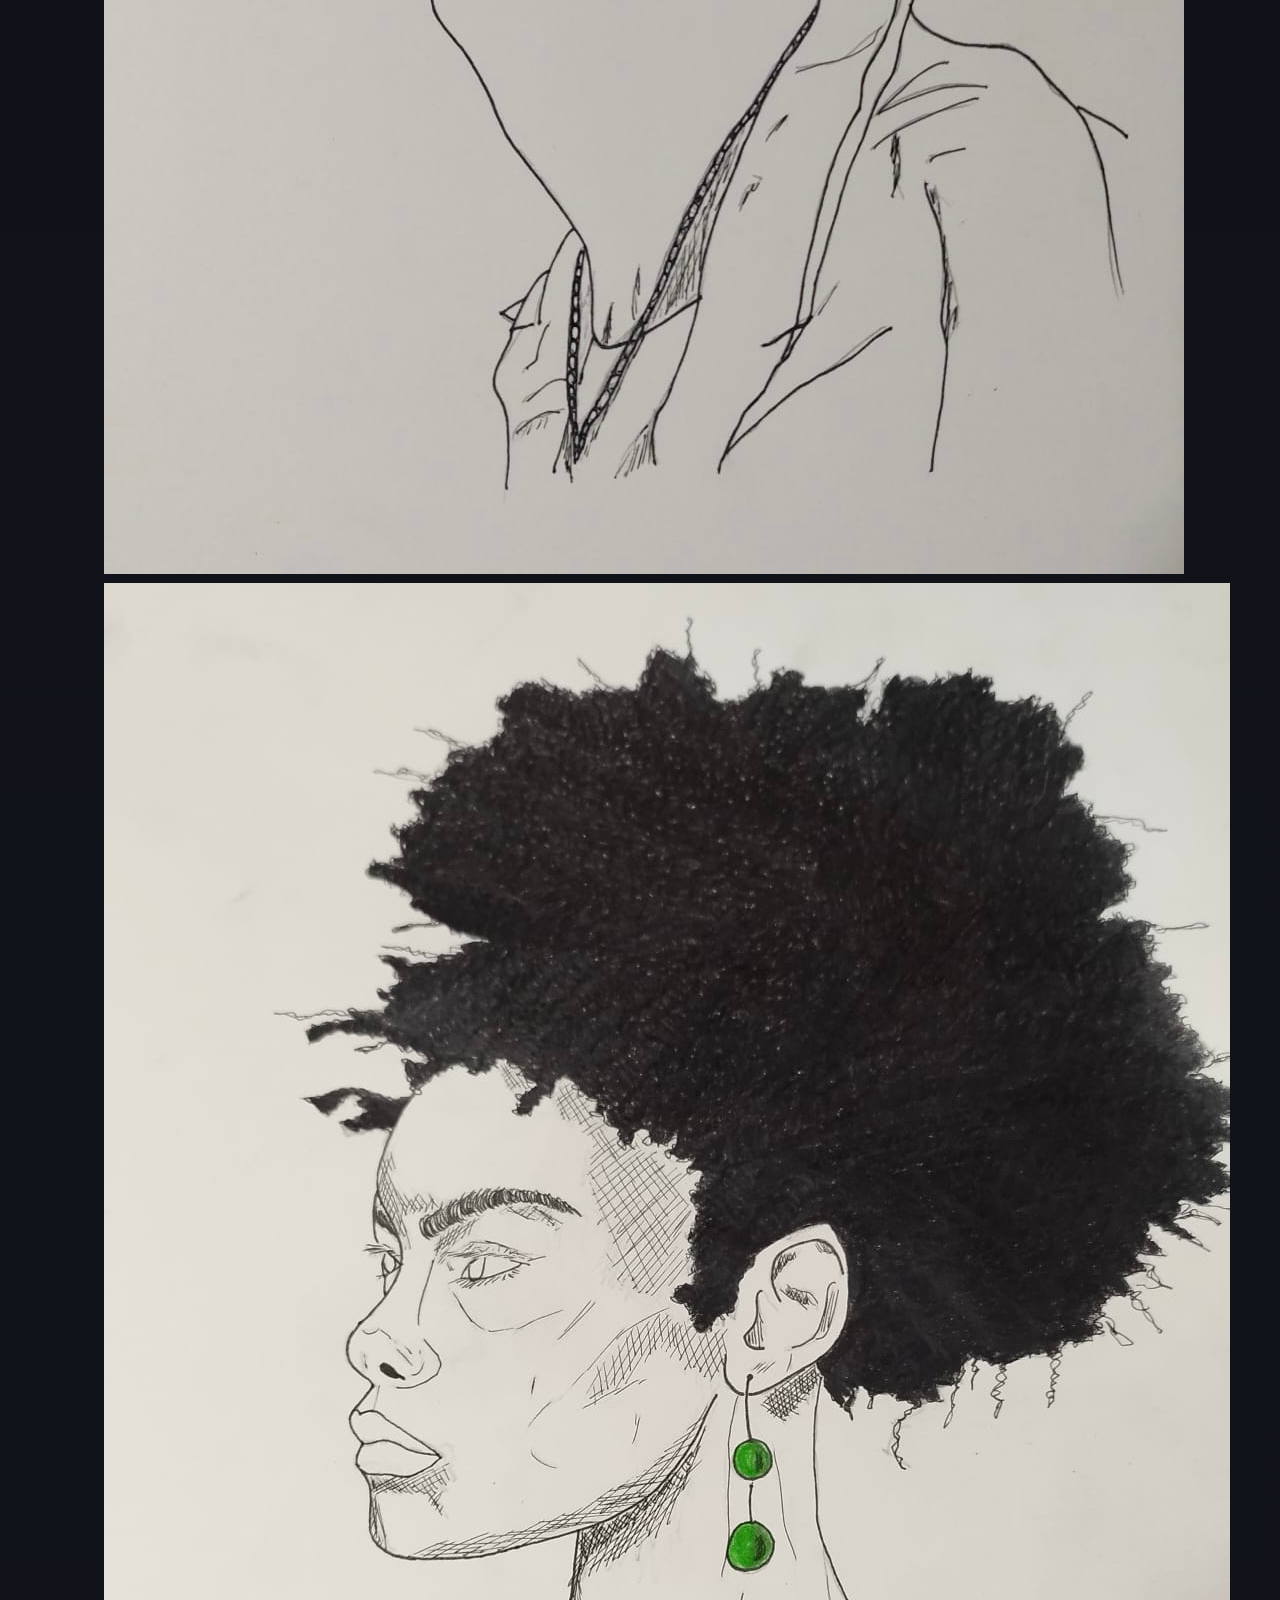
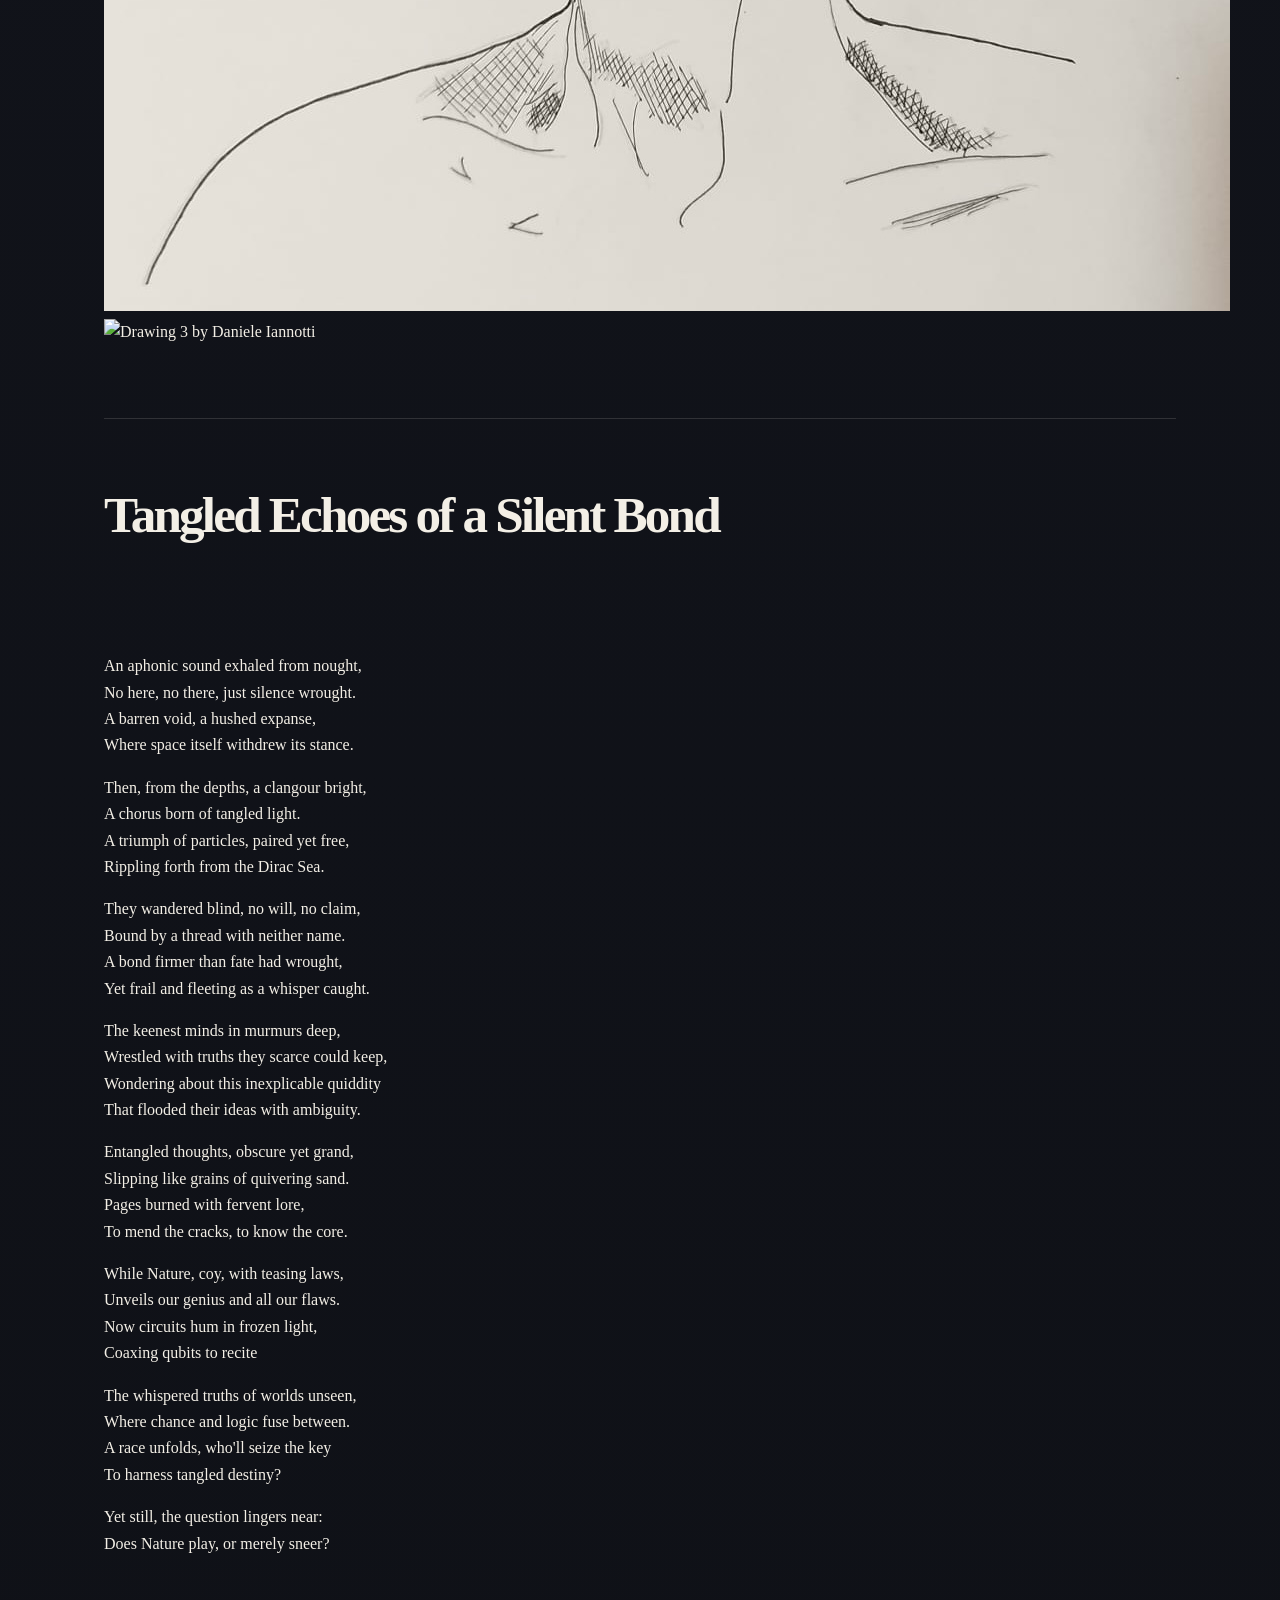
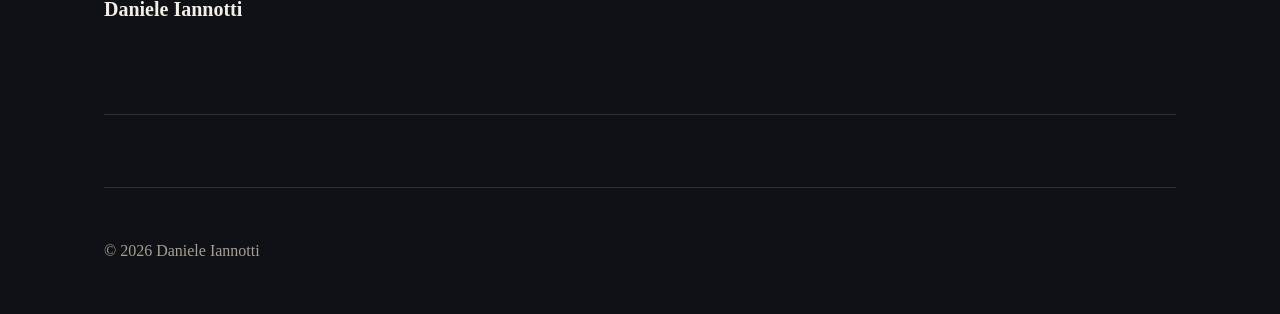
==== commit 46d1beaf: "Update art.html" ====
--- a/art.html
+++ b/art.html
@@ -42,11 +42,11 @@
 
       <div class="art-gallery">
         <article class="art-item">
-          <img src="assets/art/drawing-01.jpeg" alt="Drawing 1 by Daniele Iannotti">
+          <img src="assets/art/drawing-02.jpeg" alt="Drawing 1 by Daniele Iannotti">
         </article>
 
         <article class="art-item">
-          <img src="assets/art/drawing-02.jpeg" alt="Drawing 2 by Daniele Iannotti">
+          <img src="assets/art/drawing-01.jpeg" alt="Drawing 2 by Daniele Iannotti">
         </article>
 
         <article class="art-item">
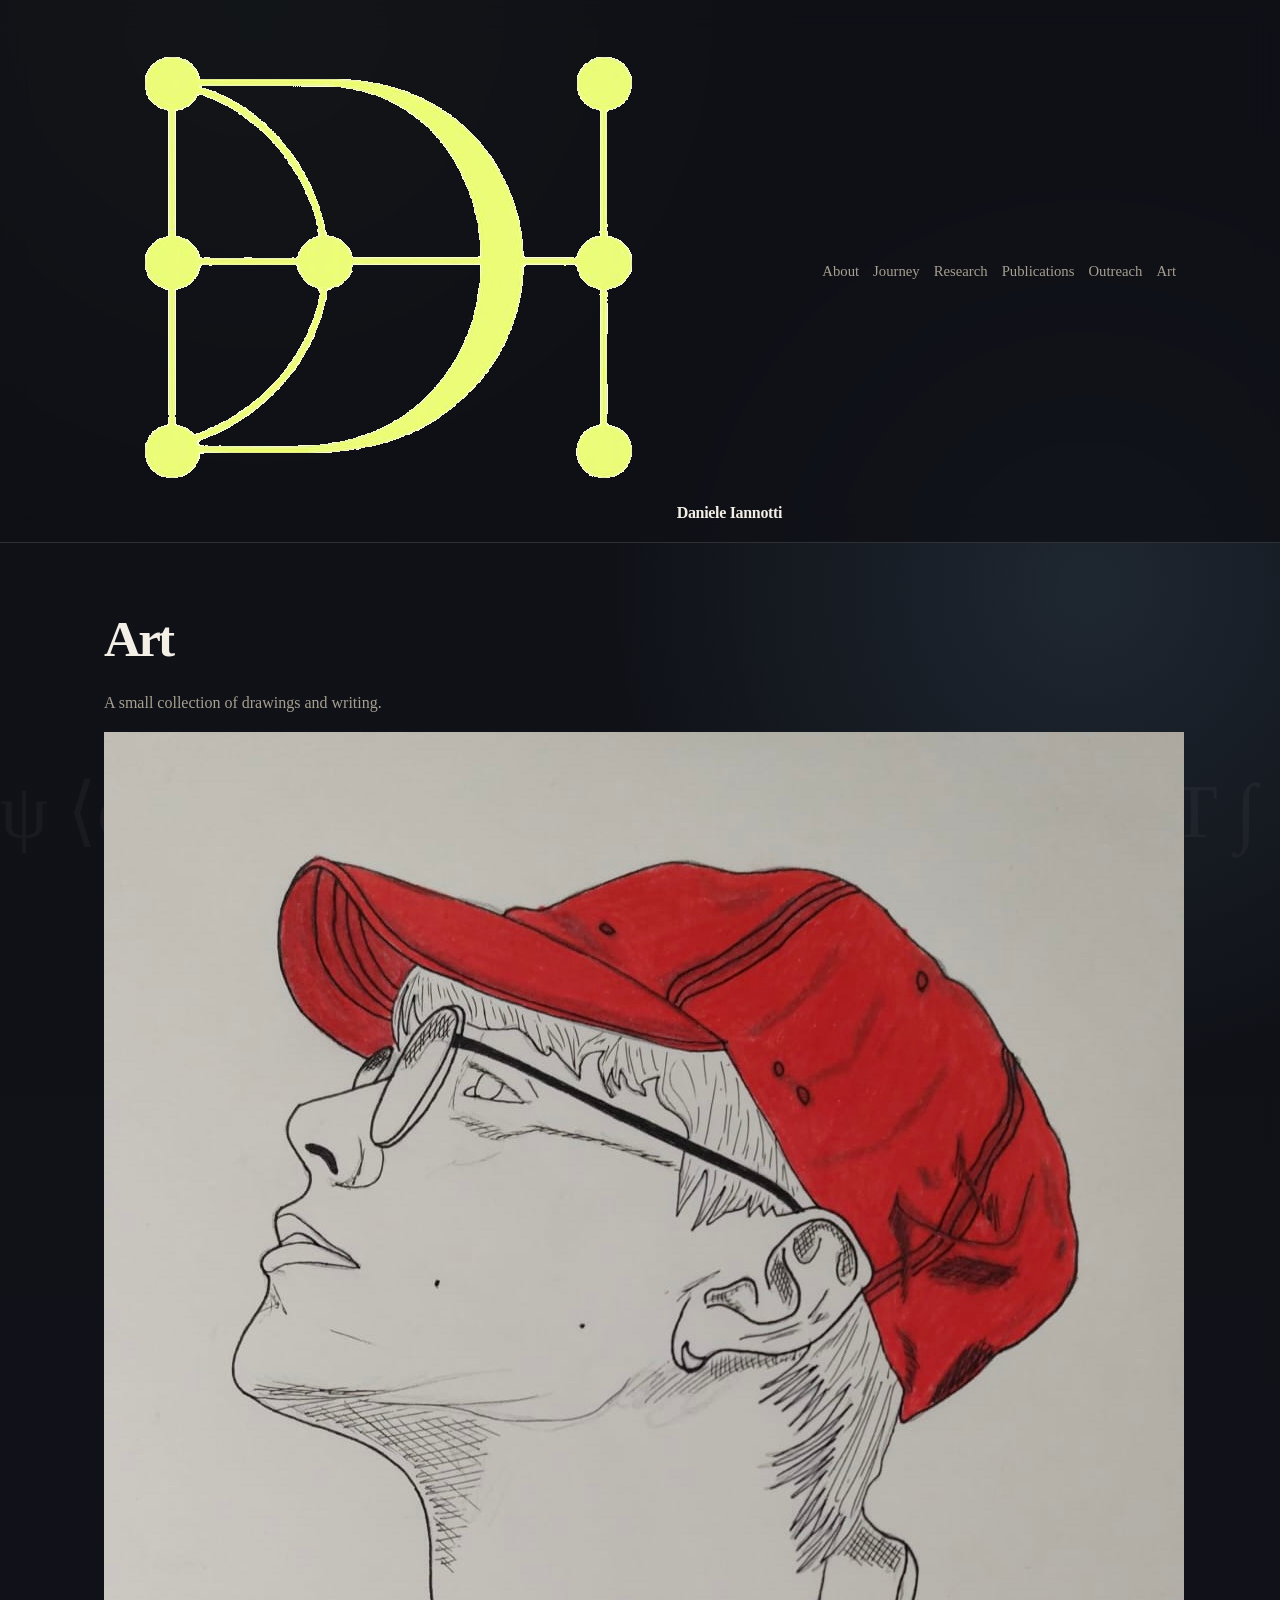
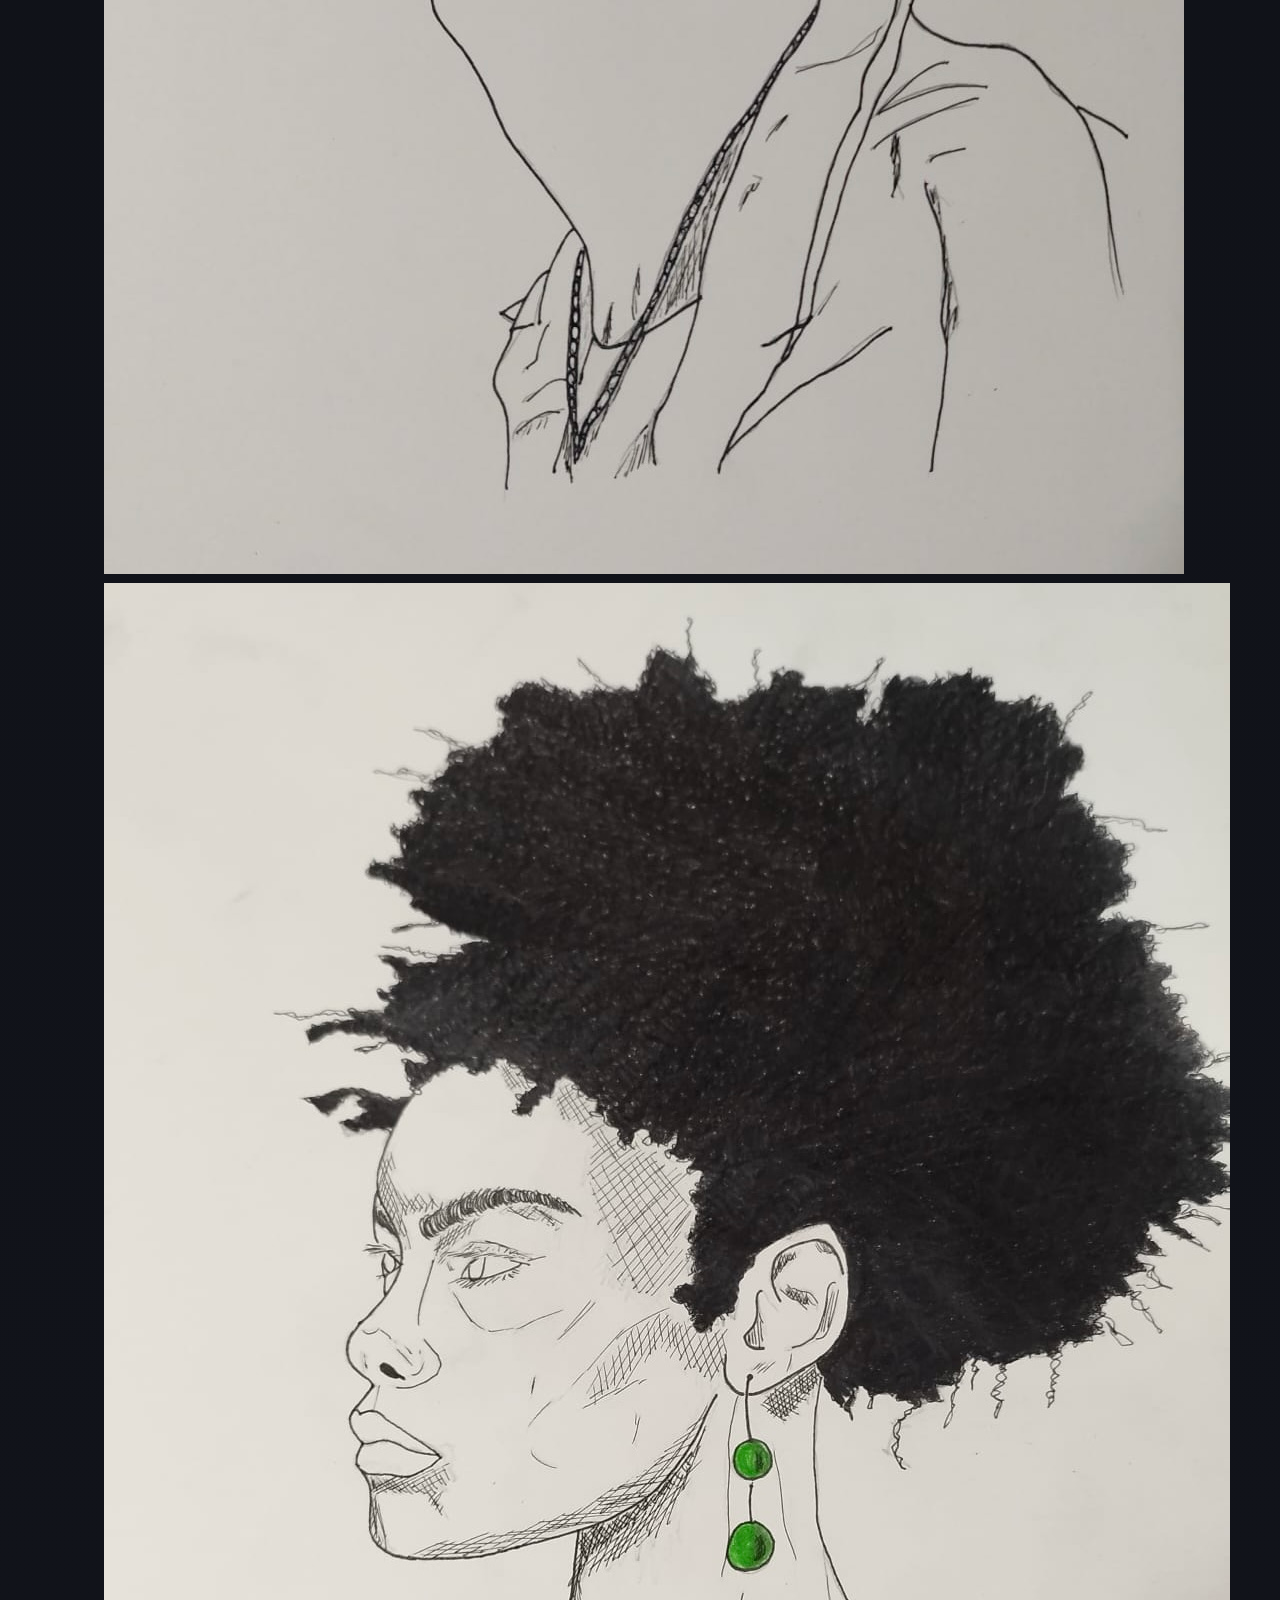
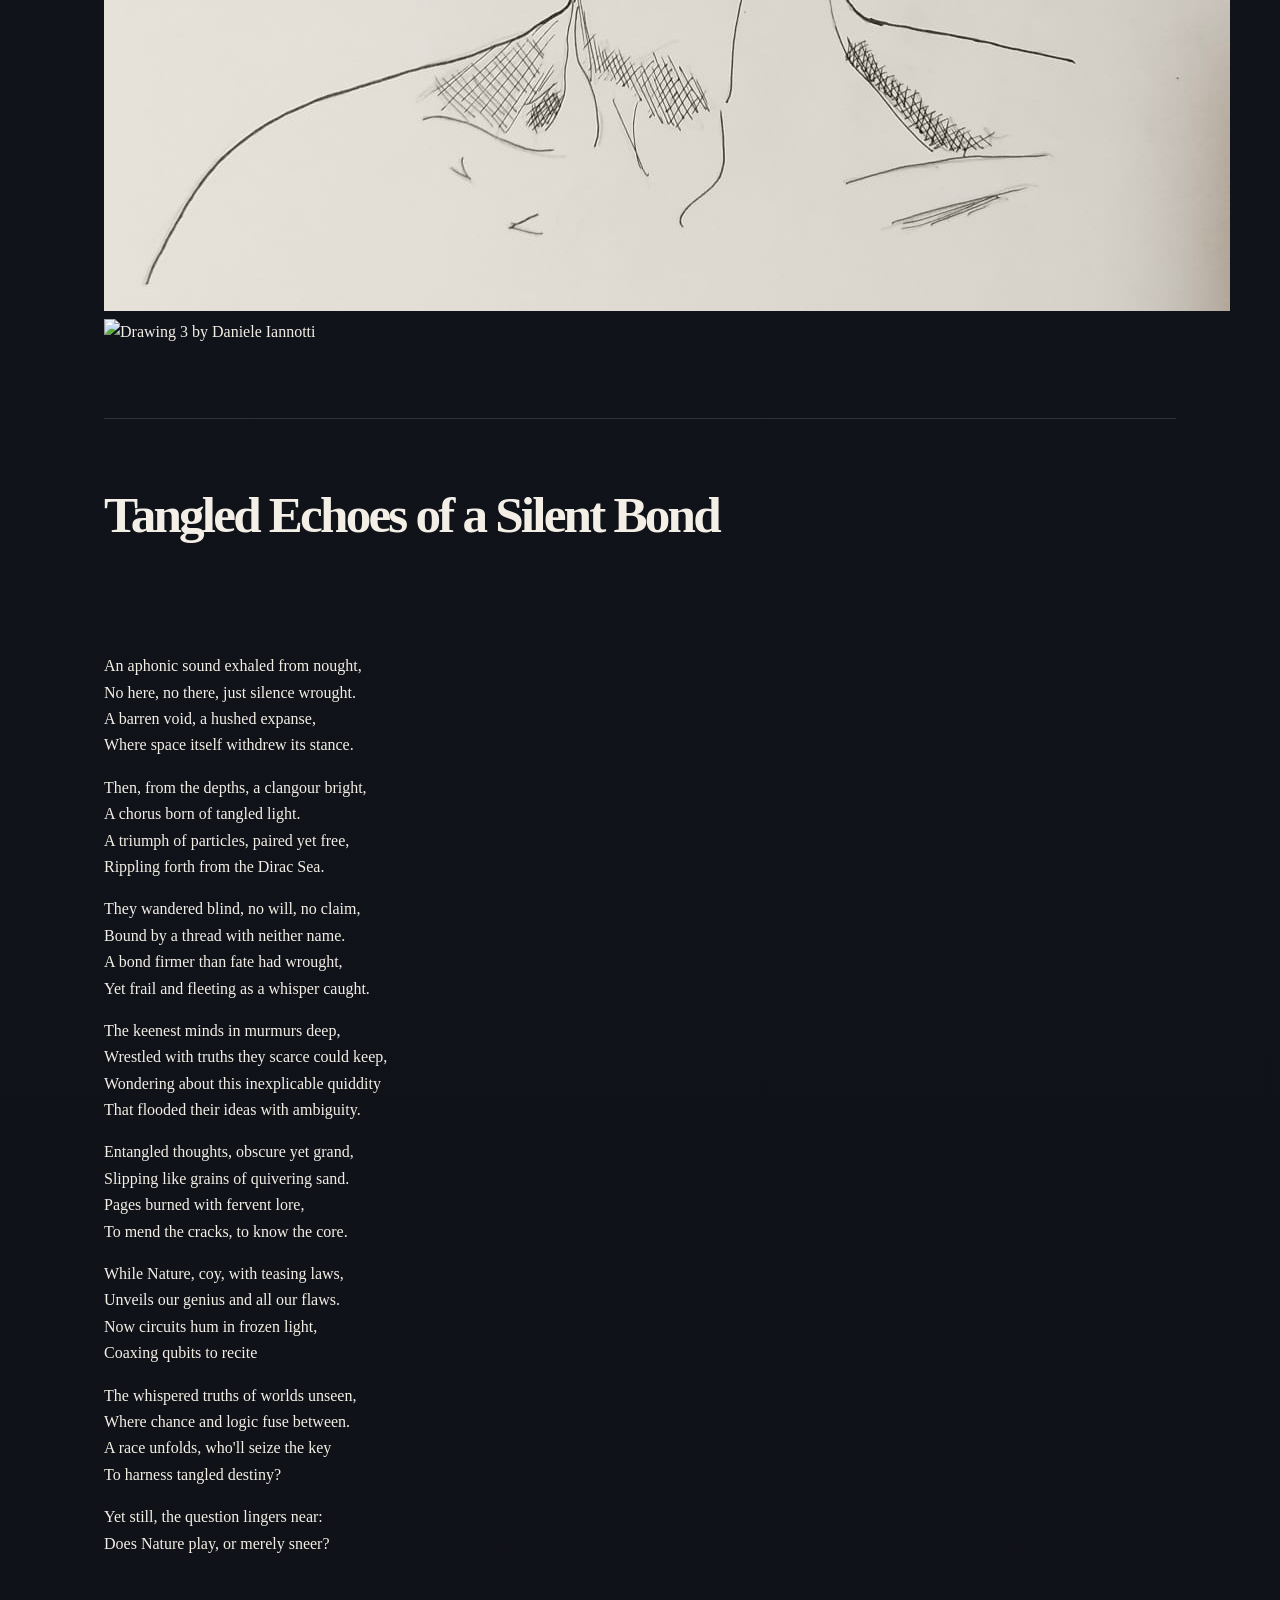
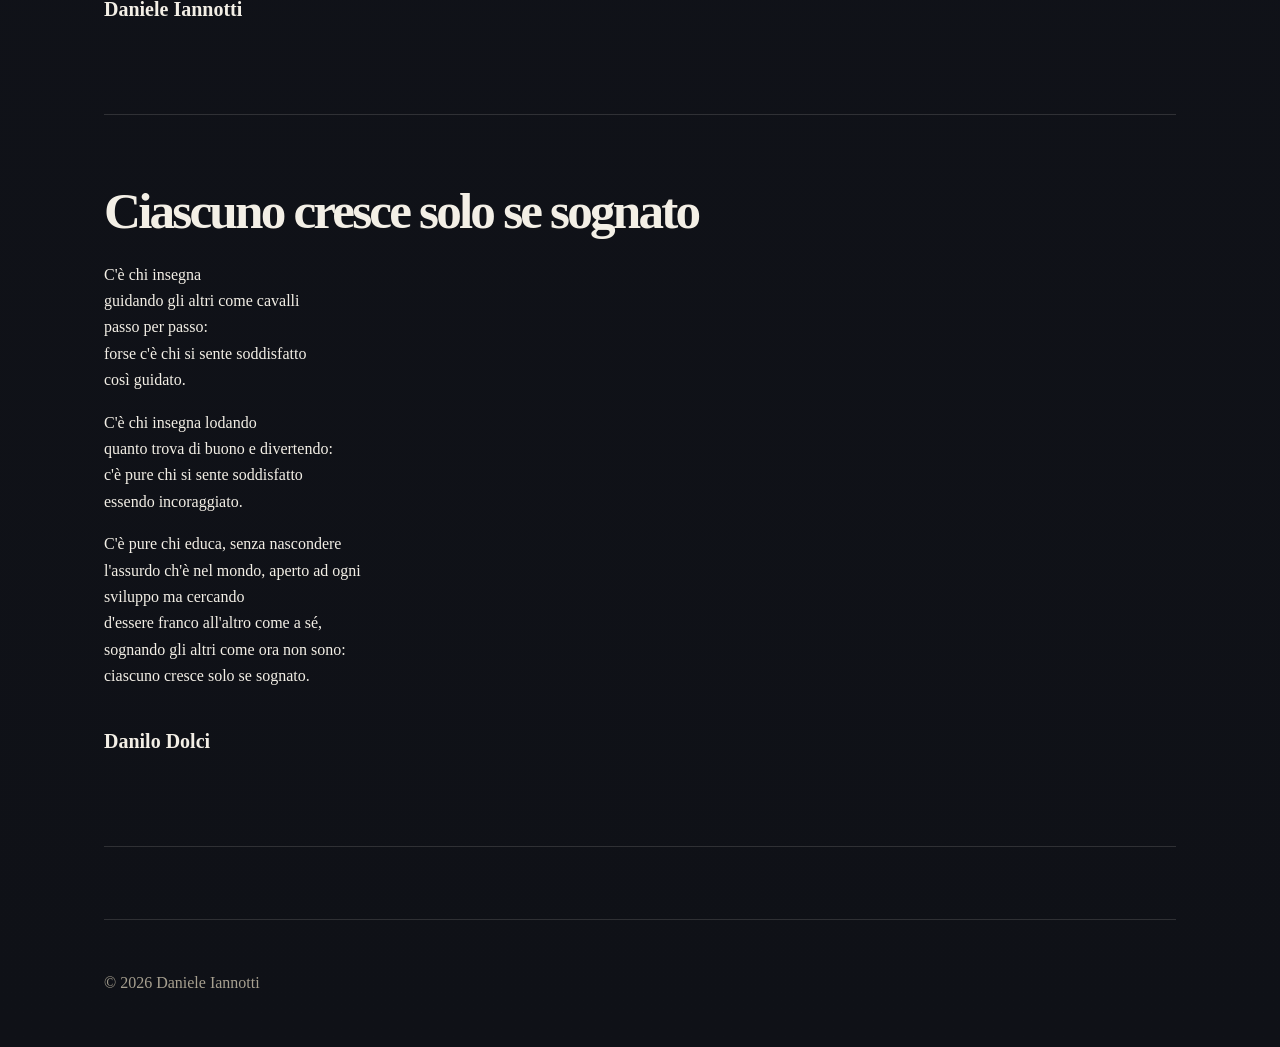
==== commit 236819a5: "Update art.html" ====
--- a/art.html
+++ b/art.html
@@ -120,6 +120,38 @@
         <h3>Daniele Iannotti</h3>
 </section>
 
+      <section id="poem-dolci" class="poem-section">
+  <h2>Ciascuno cresce solo se sognato</h2>
+
+  <article class="poem">
+
+    <p>
+      C'è chi insegna<br>
+      guidando gli altri come cavalli<br>
+      passo per passo:<br>
+      forse c'è chi si sente soddisfatto<br>
+      così guidato.
+    </p>
+
+    <p>
+      C'è chi insegna lodando<br>
+      quanto trova di buono e divertendo:<br>
+      c'è pure chi si sente soddisfatto<br>
+      essendo incoraggiato.
+    </p>
+
+    <p>
+      C'è pure chi educa, senza nascondere<br>
+      l'assurdo ch'è nel mondo, aperto ad ogni<br>
+      sviluppo ma cercando<br>
+      d'essere franco all'altro come a sé,<br>
+      sognando gli altri come ora non sono:<br>
+      ciascuno cresce solo se sognato.
+    </p>
+  </article>
+         <h3>Danilo Dolci</h3>
+</section>
+
   </main>
 
   <footer>
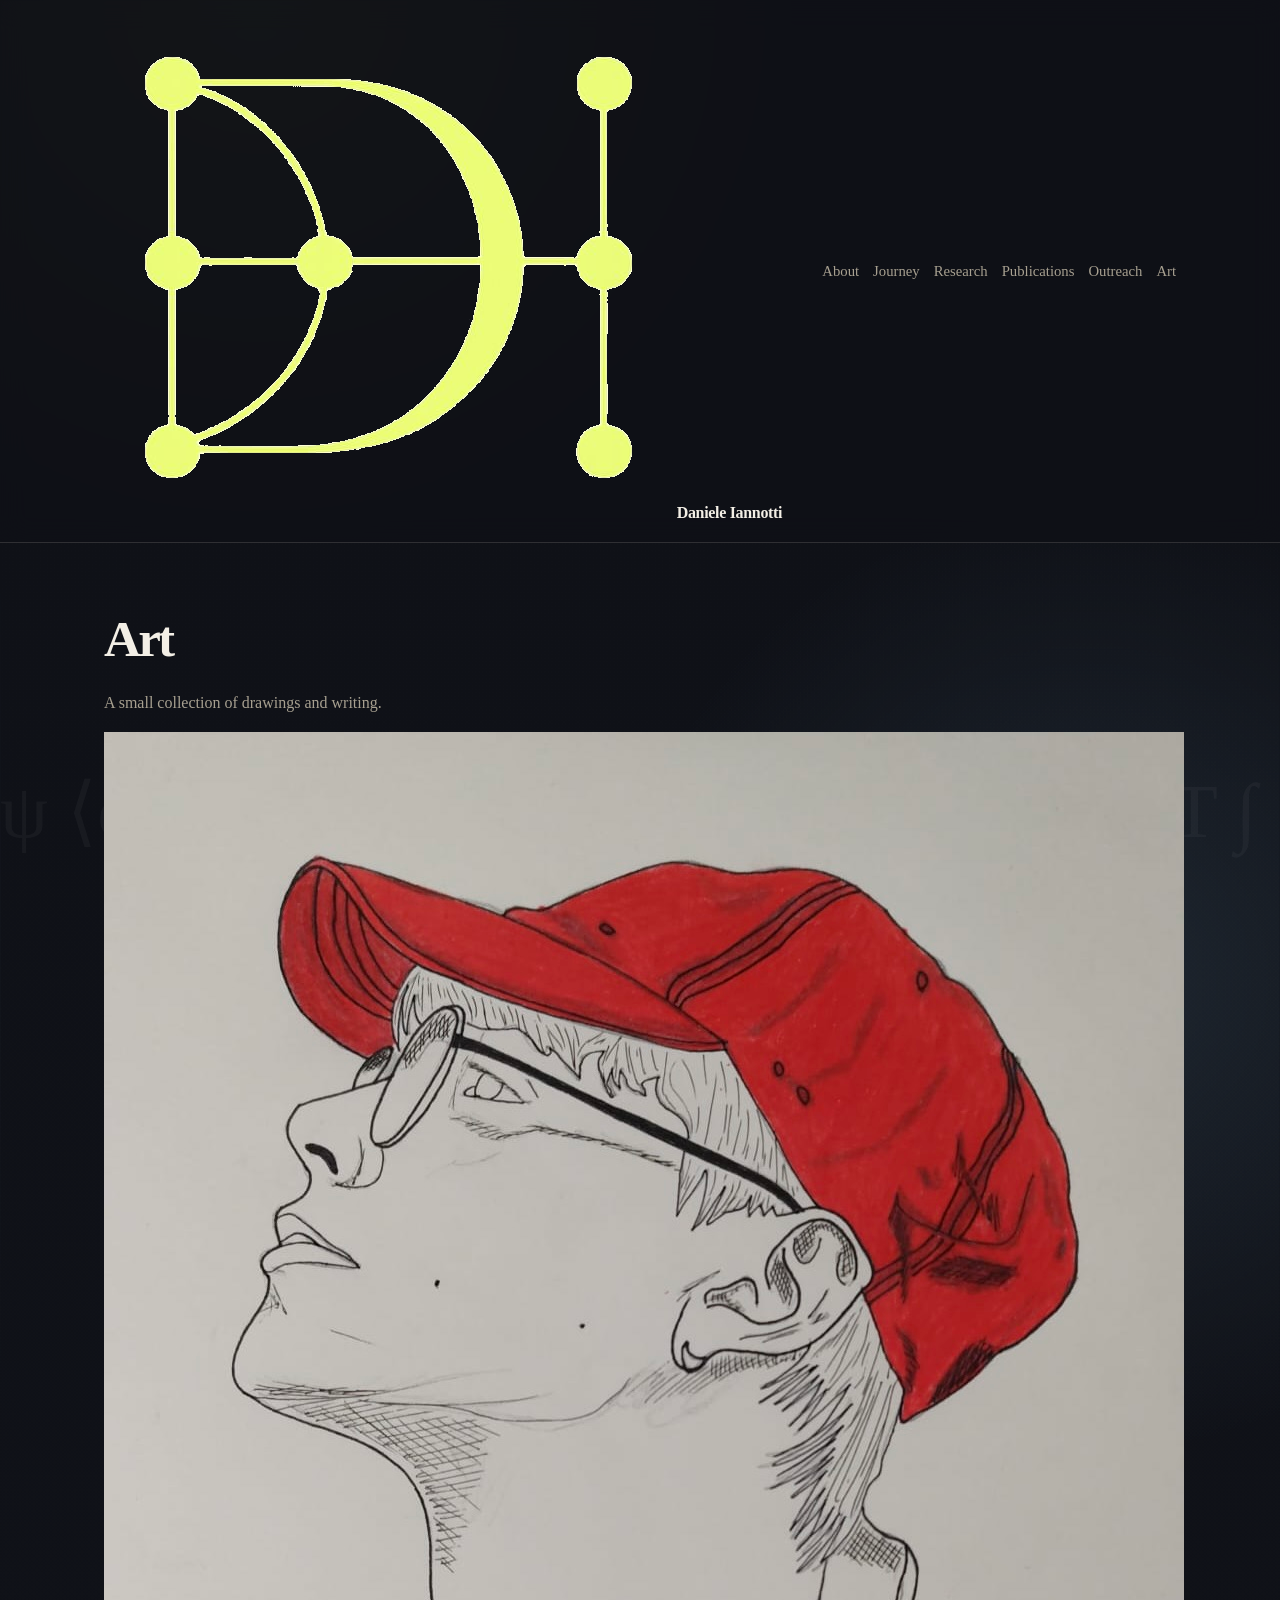
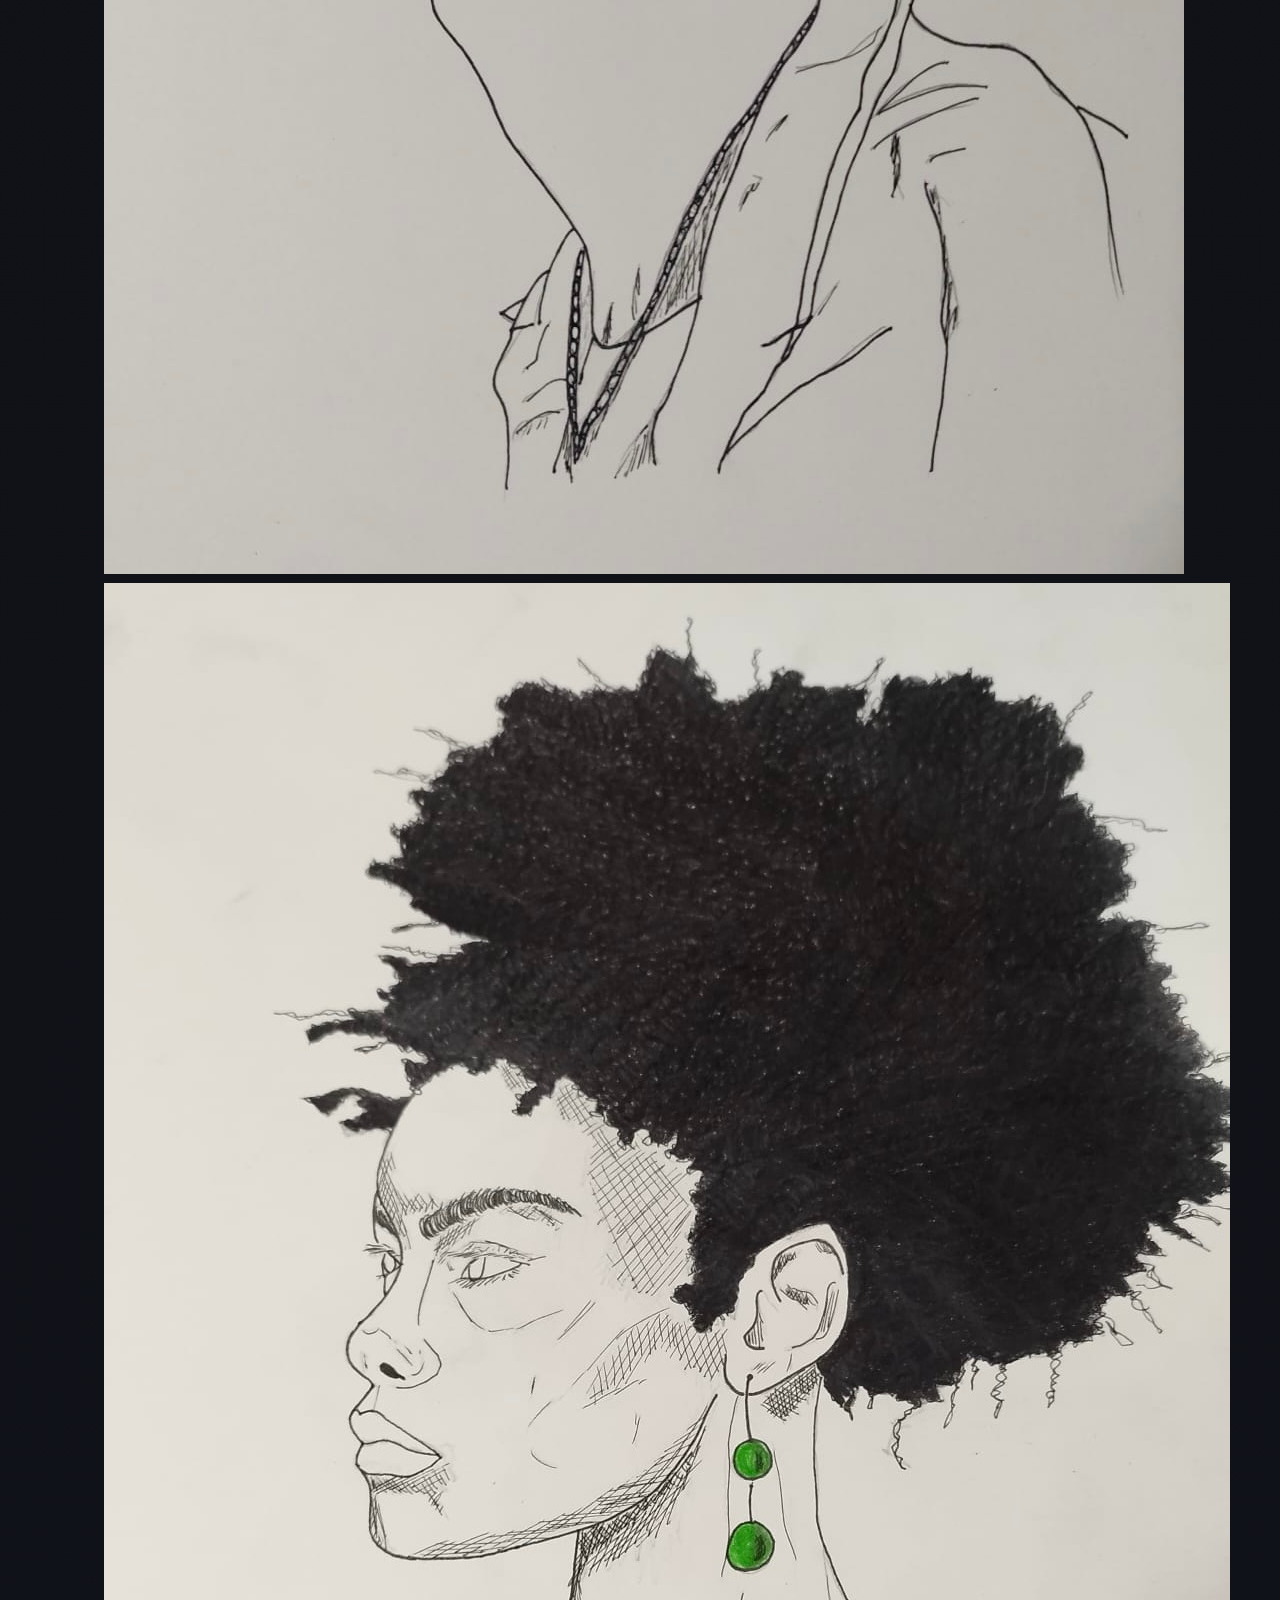
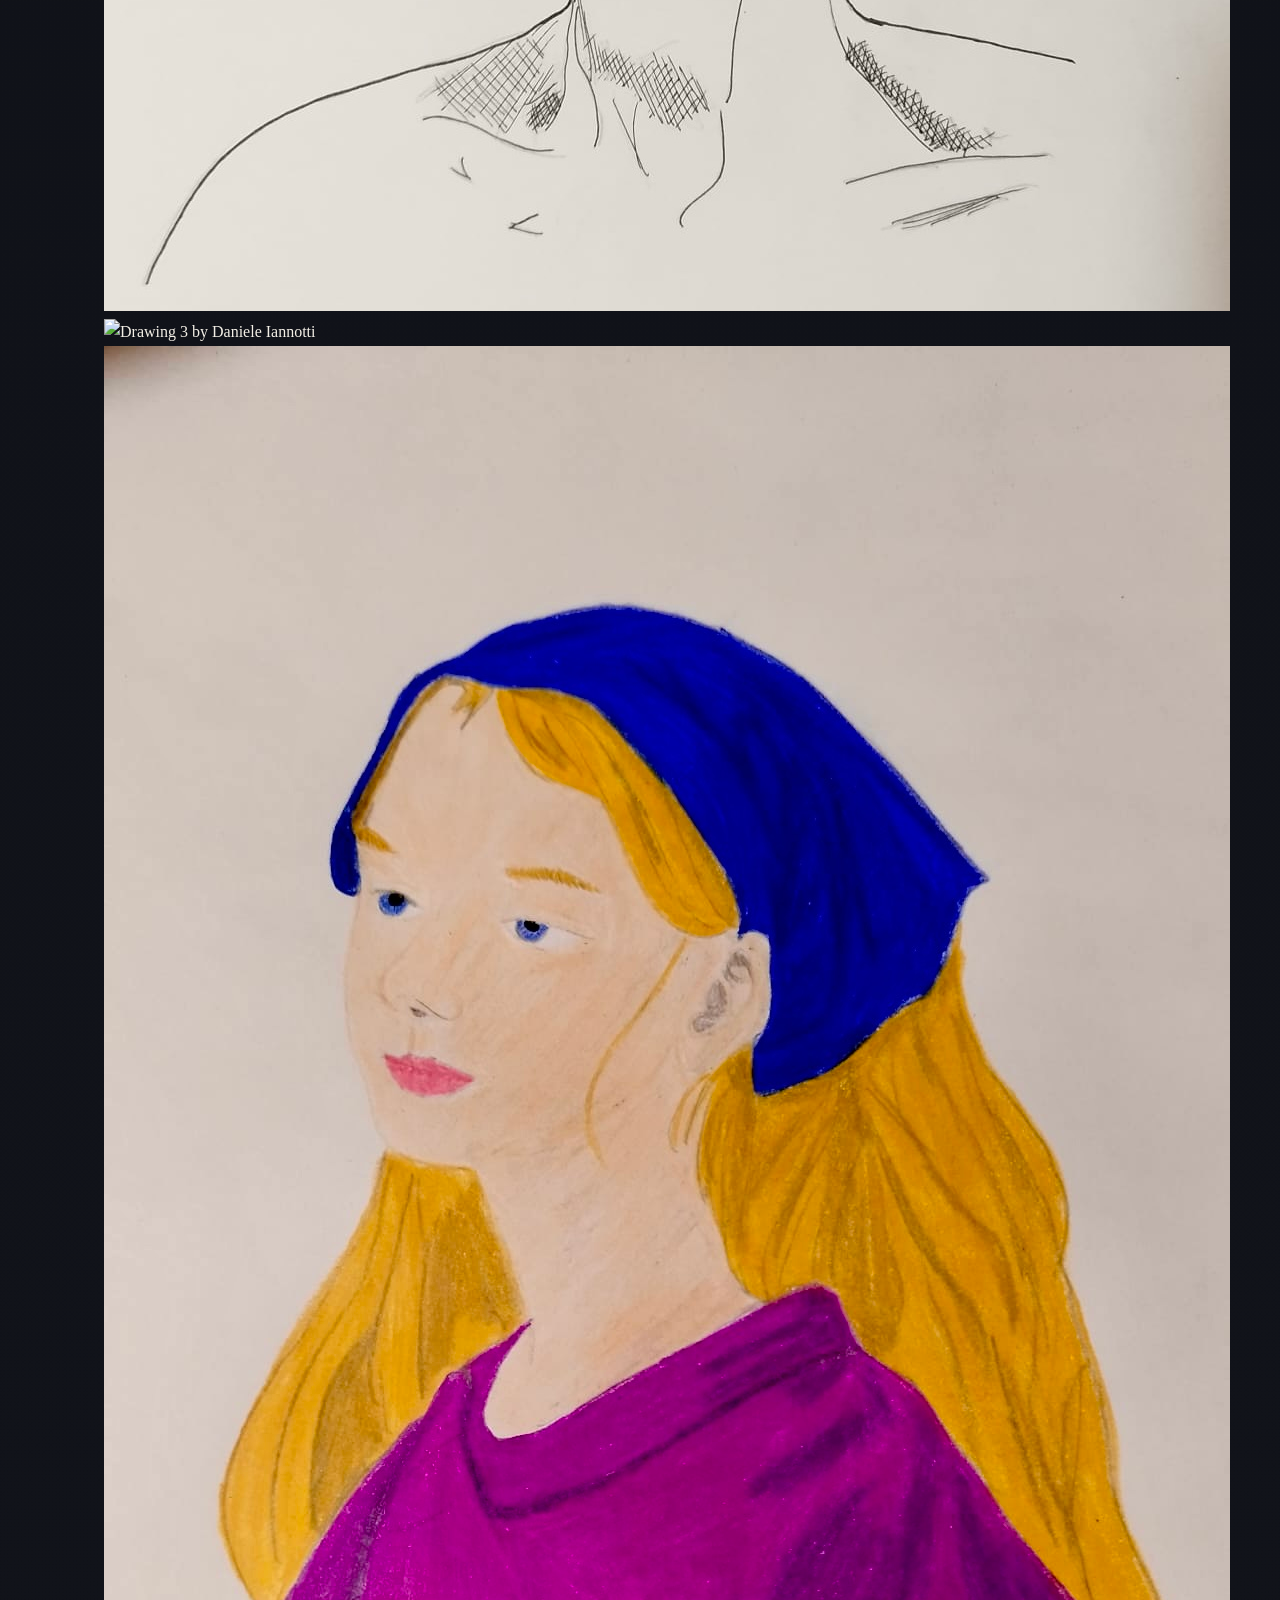
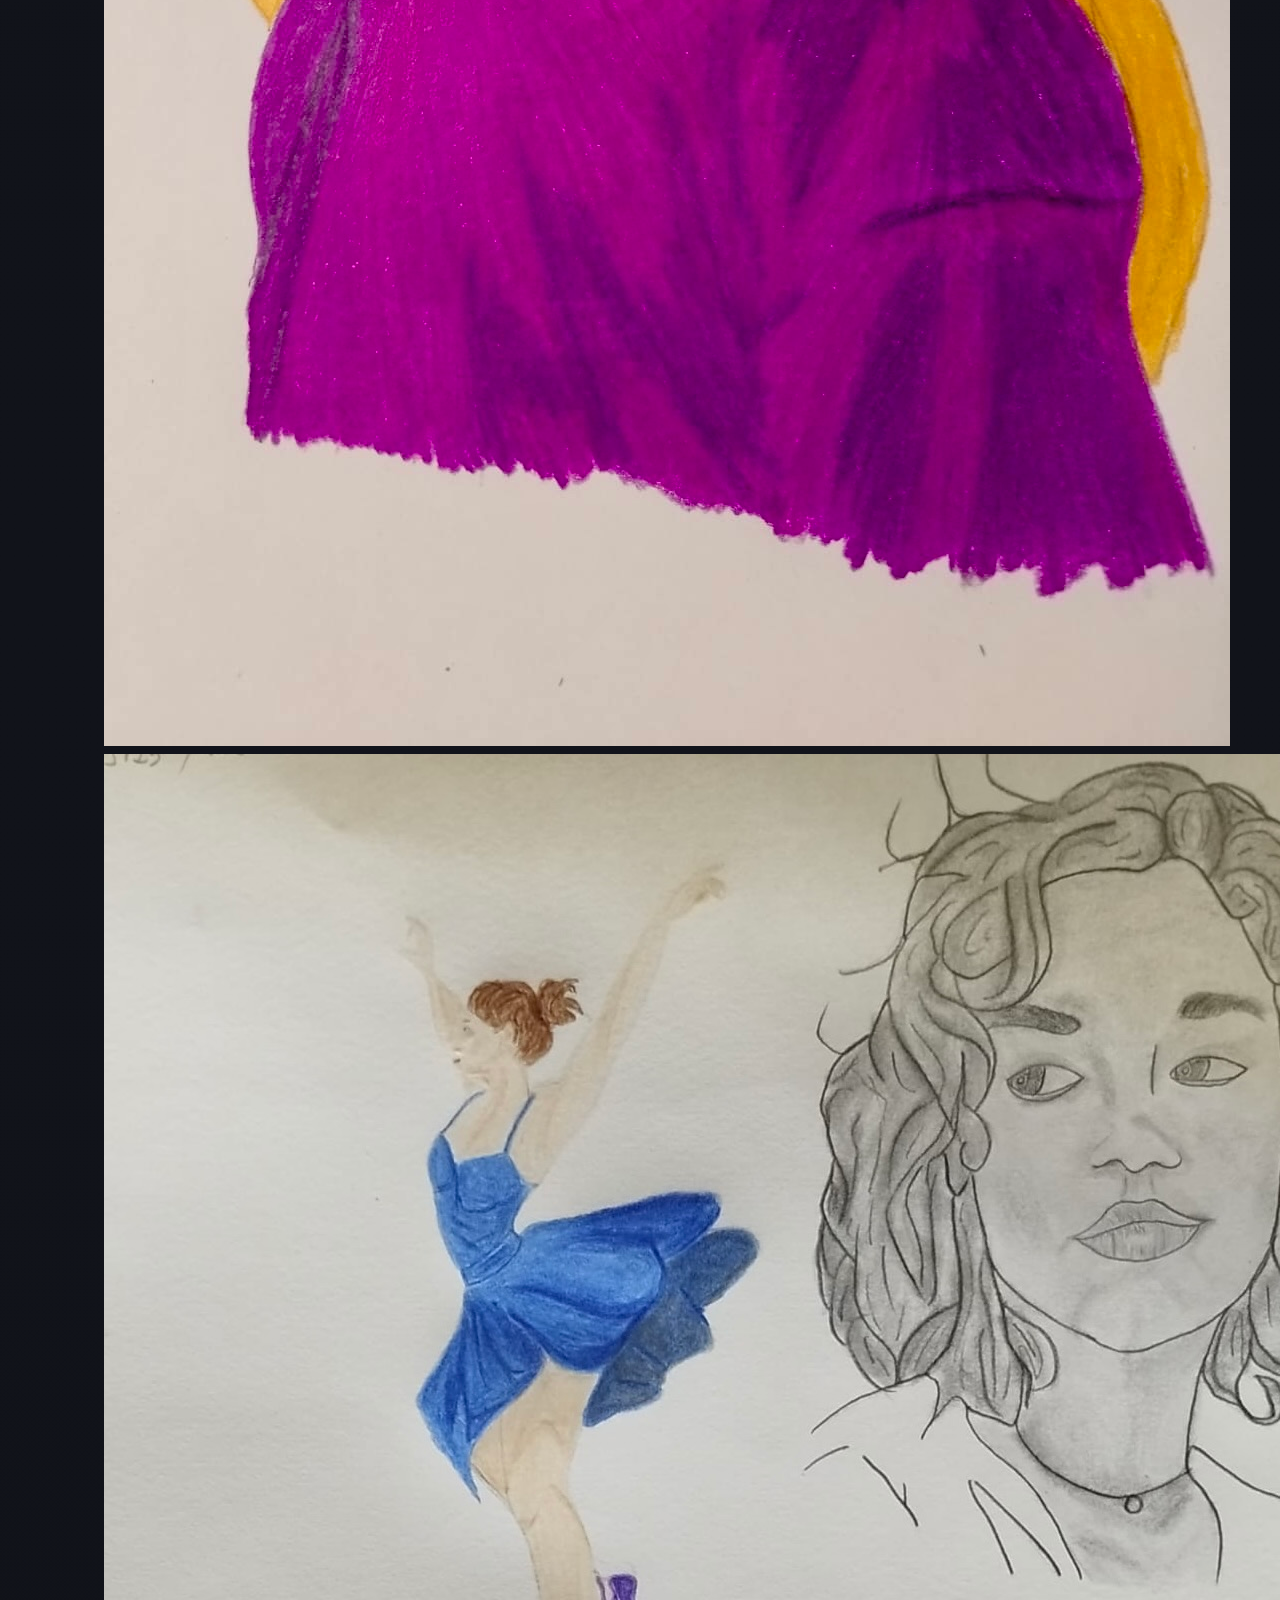
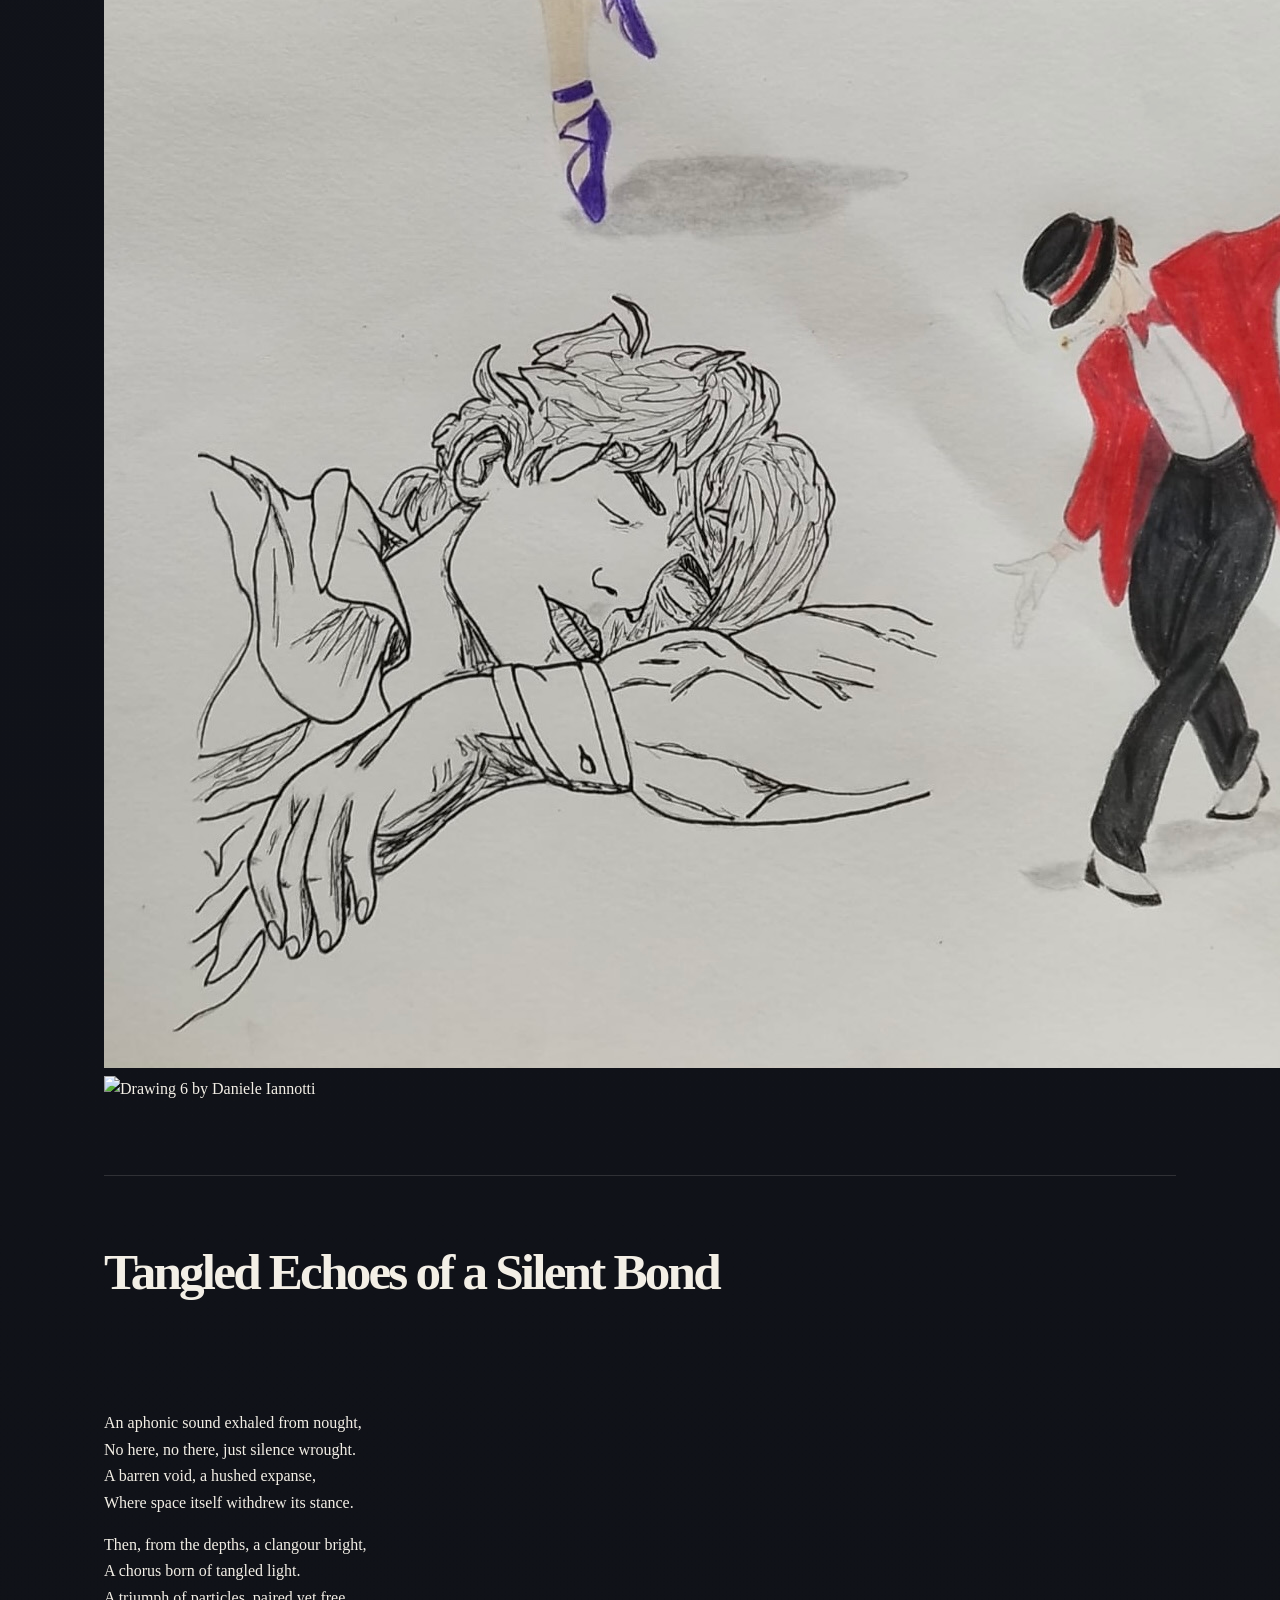
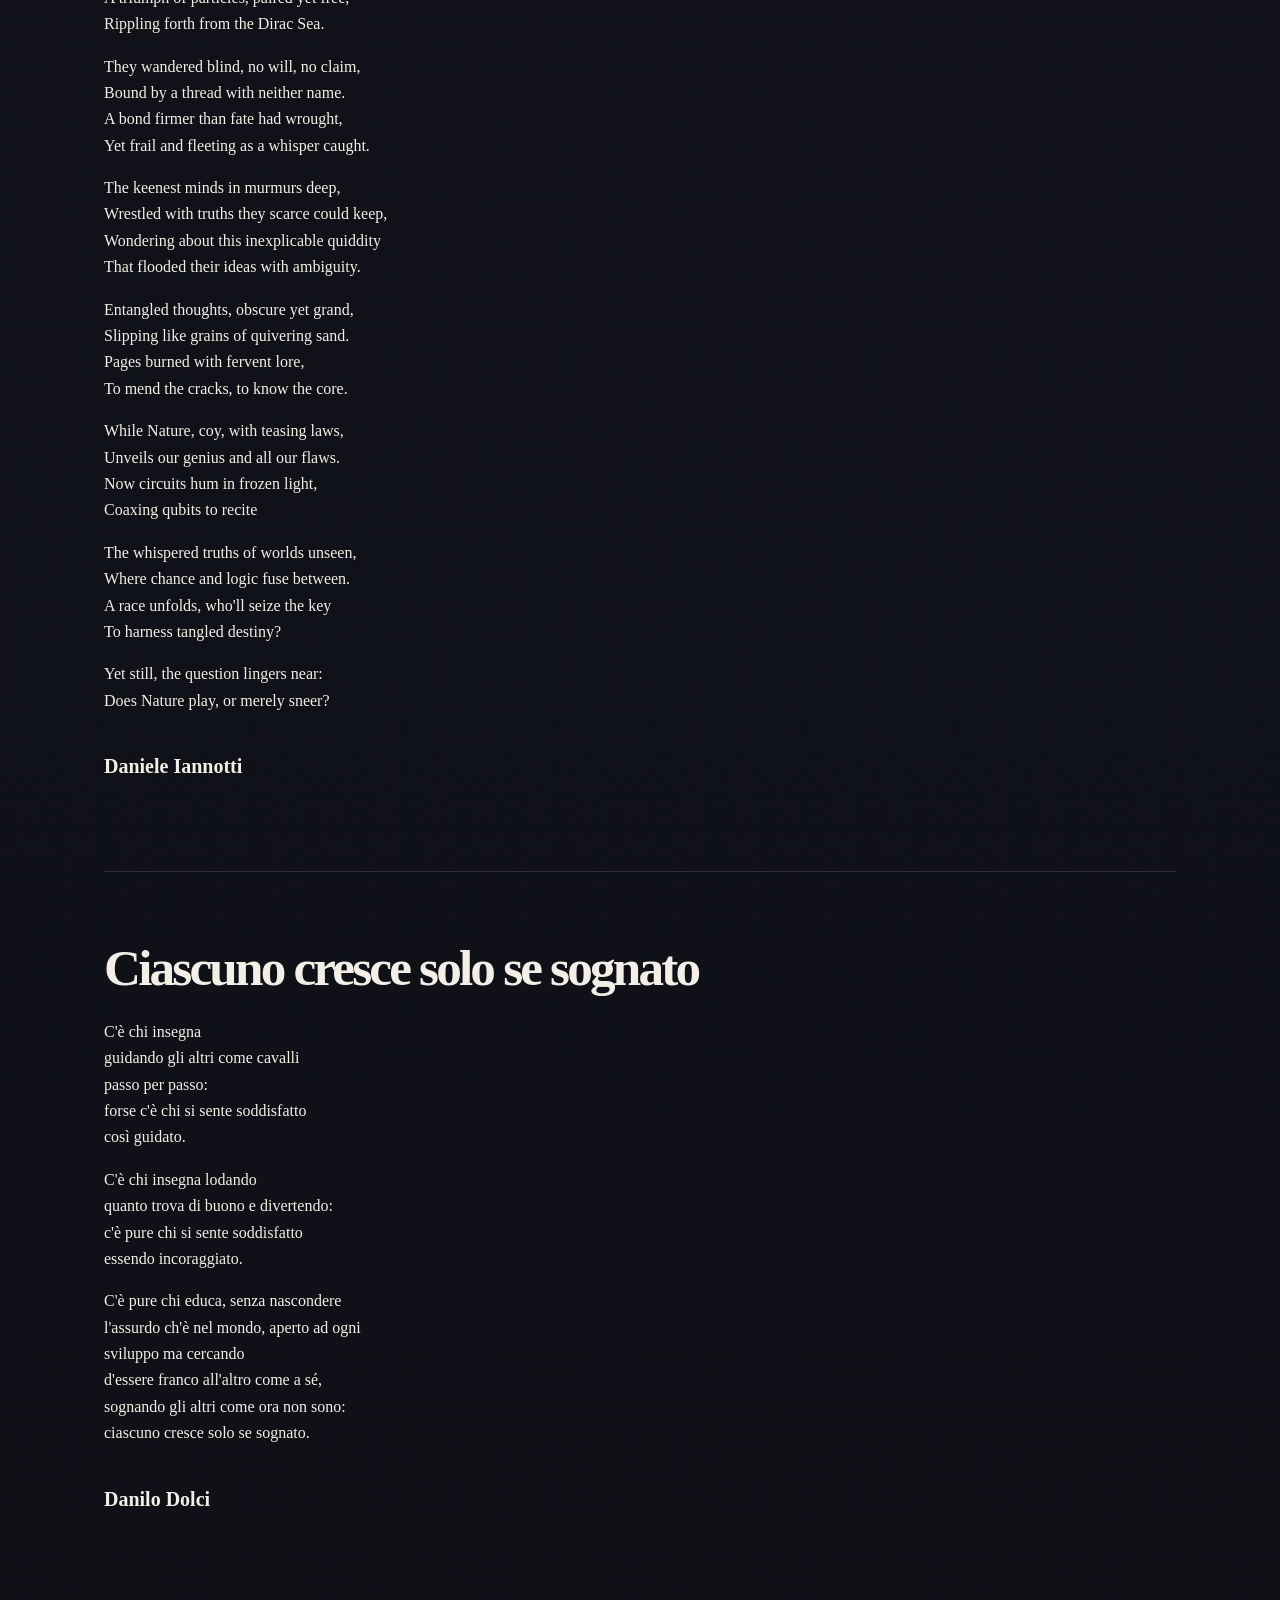
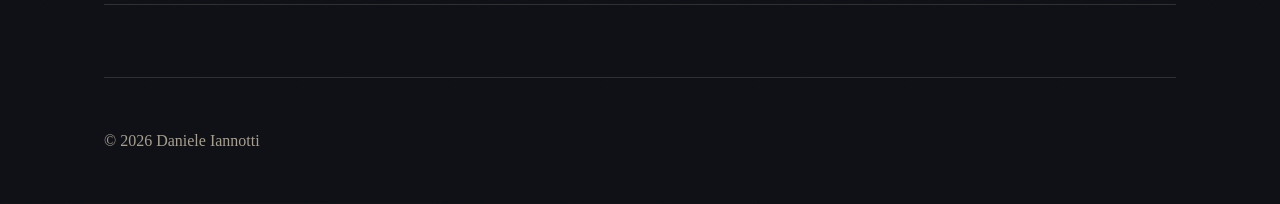
==== commit 0693ffba: "Update art.html" ====
--- a/art.html
+++ b/art.html
@@ -51,6 +51,18 @@
 
         <article class="art-item">
           <img src="assets/art/drawing-03.jpeg" alt="Drawing 3 by Daniele Iannotti">
+        </article>
+
+        <article class="art-item">
+          <img src="assets/art/drawing-04.jpeg" alt="Drawing 4 by Daniele Iannotti">
+        </article>
+
+        <article class="art-item">
+          <img src="assets/art/drawing-05.jpeg" alt="Drawing 5 by Daniele Iannotti">
+        </article>
+
+        <article class="art-item">
+          <img src="assets/art/drawing-06.jpeg" alt="Drawing 6 by Daniele Iannotti">
         </article>
       </div>
     </section>
